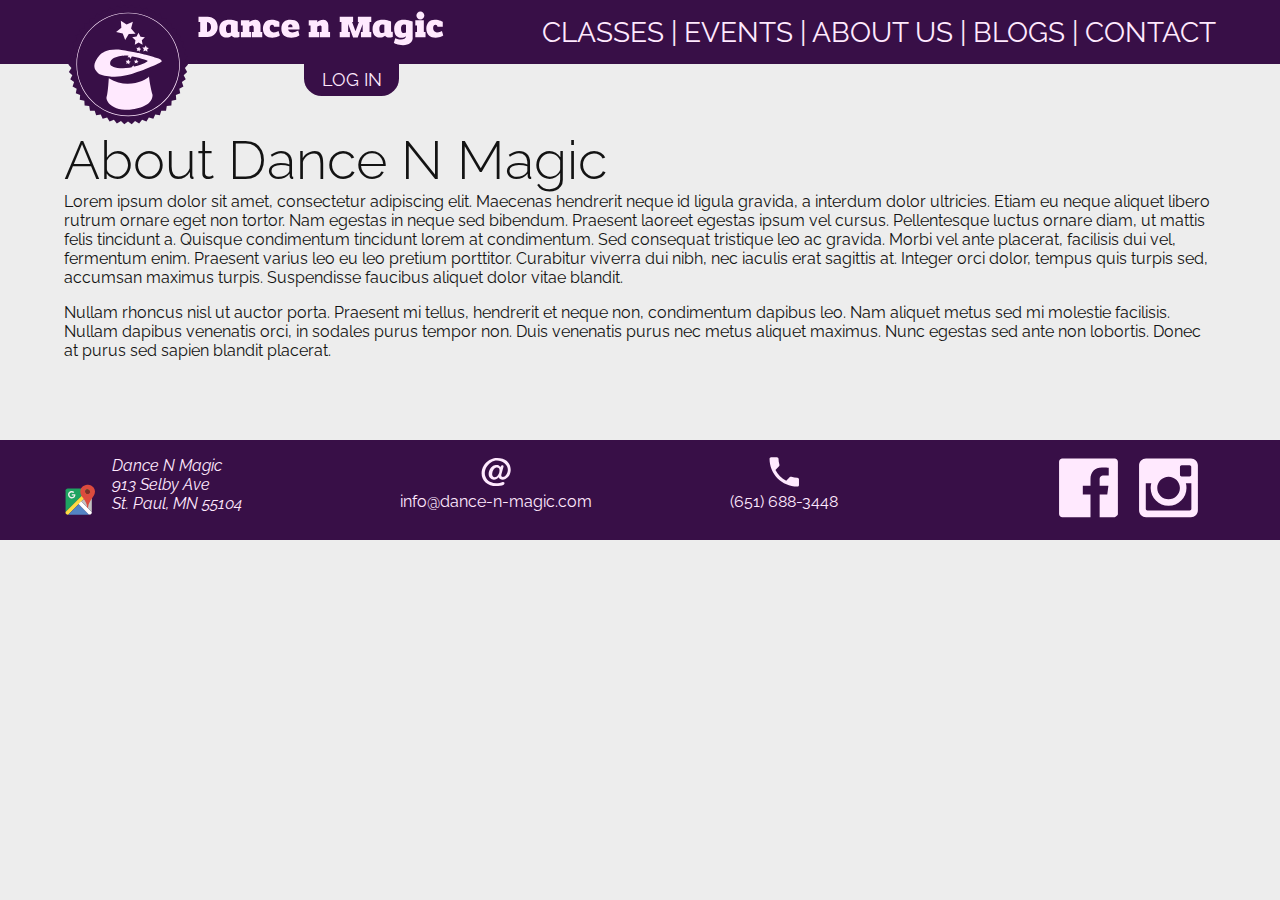
==== about-us.html @ f6e5ed7e "Improvements." ====
<!DOCTYPE html>
<html lang="en">
  <head>
    <meta charset="utf-8">
    <meta name="viewport" content="width=device-width,initial-scale=1.0">
    <title>Classes | Dance N Magic</title>
    <link href="http://fonts.googleapis.com/css?family=Raleway:400,300,700" rel="stylesheet">
    <link href="css/dance.css?updated=11.01.2015" rel="stylesheet">
    <link rel="canonical" href="localhost">
    <!-- Favicons
    link(rel="apple-touch-icon", sizes="57x57", href="/apple-touch-icon-57x57.png")
    link(rel="apple-touch-icon", sizes="60x60", href="/apple-touch-icon-60x60.png")
    link(rel="apple-touch-icon", sizes="72x72", href="/apple-touch-icon-72x72.png")
    link(rel="apple-touch-icon", sizes="76x76", href="/apple-touch-icon-76x76.png")
    link(rel="apple-touch-icon", sizes="114x114", href="/apple-touch-icon-114x114.png")
    link(rel="apple-touch-icon", sizes="120x120", href="/apple-touch-icon-120x120.png")
    link(rel="apple-touch-icon", sizes="144x144", href="/apple-touch-icon-144x144.png")
    link(rel="apple-touch-icon", sizes="152x152", href="/apple-touch-icon-152x152.png")
    link(rel="apple-touch-icon", sizes="180x180", href="/apple-touch-icon-180x180.png")
    link(rel="icon", type="image/png", href="/favicon-32x32.png", sizes="32x32")
    link(rel="icon", type="image/png", href="/android-chrome-192x192.png", sizes="192x192")
    link(rel="icon", type="image/png", href="/favicon-96x96.png", sizes="96x96")
    link(rel="icon", type="image/png", href="/favicon-16x16.png", sizes="16x16")
    link(rel="manifest", href="/manifest.json")
    link(rel="mask-icon", href="/safari-pinned-tab.svg", color="#5bbad5")
    meta(name="msapplication-TileColor", content="#da532c")
    meta(name="msapplication-TileImage", content="/mstile-144x144.png")
    meta(name="theme-color", content="#1d93e8")
    
    -->
    <!-- Twitter
    each val, index in {'card':'summary', 'creator':'@AhoyLemon', 'title':siteTitle, 'description':description, 'image':siteURL+'/img/twitter-card.png', 'url':siteURL}
      meta(name="twitter:" content="")
    -->
    <!-- Open Graph
    each val, index in {'title':siteTitle, 'type':'website', 'url':siteURL, 'image':siteURL+'/img/og-image.png', 'description':description, 'email':'lemon@hirelemon.com'}
      meta(property="og:" content="")
      
    -->
  </head>
  <body>
    <header><a href="/">
        <svg xmlns="http://www.w3.org/2000/svg" viewBox="0 0 100 100" class="hat">
          <g class="background">
            <circle cx="50" cy="50.4" r="41.9" class="bg"></circle>
          </g>
          <g class="foreground">
            <path d="M94.5 53.1l2.4-2.8-2.4-2.8 2-3.1-2.7-2.4 1.6-3.3-3-2.1 1.2-3.5-3.2-1.7.7-3.6-3.4-1.3.3-3.7-3.6-.8-.2-3.7-3.6-.4-.6-3.6h-3.7l-1.1-3.5-3.6.5L70 8.1l-3.5 1L64.6 6l-3.4 1.4-2.3-2.9-3.2 1.8-2.6-2.5L50.2 6l-2.9-2.2-2.6 2.5-3.2-1.8-2.3 2.9L35.8 6l-2 3-3.5-1-1.5 3.3-3.6-.5-1.2 3.6h-3.7l-.6 3.6-3.6.4-.2 3.6-3.6.9.3 3.7-3.4 1.3.7 3.6-3.2 1.7 1.2 3.5-3 2.1L6.5 42l-2.7 2.5 2 3.1-2.4 2.8 2.4 2.8-2 3.1 2.7 2.5L4.9 62l3 2.1-1.2 3.5 3.2 1.7-.7 3.6 3.4 1.3-.3 3.7 3.6.9.2 3.7 3.6.4.6 3.6H24l1.1 3.5 3.6-.5 1.5 3.3 3.5-1 1.9 3.1 3.4-1.4 2.3 2.9 3.2-1.8 2.6 2.5 2.9-2.2 2.9 2.2 2.6-2.5 3.2 1.8 2.3-2.9 3.4 1.4 1.9-3.1 3.5 1 1.5-3.3 3.6.5 1.1-3.5h3.7l.6-3.6 3.6-.4.2-3.7 3.6-.9-.3-3.7 3.4-1.3-.7-3.6 3.2-1.7-1.2-3.5 3-2.1-1.6-3.3 2.7-2.5-1.7-3.1zM50.1 90.8c-22.3 0-40.4-18.1-40.4-40.4C9.7 28 27.8 9.9 50.1 9.9c22.3 0 40.4 18.1 40.4 40.4.1 22.4-18 40.5-40.4 40.5z" class="fg"></path>
            <path d="M53.7 44.1l-1 .3-.5 1.6-1-1.3h-1.6l.9-1.2c-.8-.1-1.4-.2-1.9-.2 0 0-14.1.2-12.4 7.2.4 1 4.5 3.7 14.8 2.5.8-.2 1.6-.3 2.4-.6l-.5-.7h.9l.6-.7.2.9.4.1c3.3-.9 6.7-2.1 8.2-2.8 1.1-.7 2.6-1.2 1.9-1.9-1.4-.7-6.9-2.3-11.4-3.2zM51 49v1.4l-1.1-.9-1.4.4.5-1.3-.8-1.2 1.4.1.9-1.1.4 1.4 1.3.5-1.2.7zm6.5.7l-1.1-.6-1.2.5.3-1.2-.9-.9 1.3-.1.6-1.1.5 1.2 1.3.2-1 .8.2 1.2z" class="fg"></path>
            <path d="M50.1 10.4c-22 0-39.9 17.9-39.9 39.9s17.9 39.9 39.9 39.9S90 72.3 90 50.3 72.2 10.4 50.1 10.4zm14.5 26.7l1.7.4-1.3 1.1.2 1.8-1.5-.9-1.7.7.4-1.7-1.2-1.3 1.8-.1.9-1.5.7 1.5zm-6.4-11.5l1.6 3.1 3.4.4-2.4 2.4.6 3.4-3.1-1.6-3 1.6.5-3.4-2.5-2.4 3.4-.5 1.5-3zm-1.7 11.8l1.4.1.9-1.1.3 1.3 1.3.5-1.2.8-.1 1.4-1-.9-1.3.4.5-1.3-.8-1.2zM44.4 16.2l4.5 2.9 4.9-2.1-1.4 5.2 3.5 4.1-5.3.3-2.8 4.6-1.9-5-5.2-1.2 4.1-3.4-.4-5.4zm6.1 69.6c-15.9 0-17.5-8.6-17.3-9.7 1.1-2.2 1.8-15 1.8-15 14.1 9.2 29.7 1.4 31.4-1.3.2 2.8 1.4 9.6 2.8 14.5 0 9.3-14.5 11.3-18.7 11.5zm25.7-37.5s-6.8 4.1-21.7 9c-2.9.9-11.5 3.7-19.8 2.2-4.4-.7-7.4-.6-10.1-4.9-.7-1.4-2.6-4.7 3.2-11.5 2.3-1.8 5.8-5.3 17.2-4.1 7.5 1.2 14.6 2.7 14.6 2.7s5.2 1.1 8.6 2.2c3.4 1.2 9.2 2.2 8 4.4z" class="fg"></path>
          </g>
        </svg>
        <!--
        svg.hat(xmlns="http://www.w3.org/2000/svg" viewBox="0 0 100 100")
          path(d="M29.4 63.7s-1 17.8-2.5 20.9c-.3 1.5 1.9 13.5 24 13.5 5.9-.2 26.1-3.1 26-16C75 75.3 73.3 65.8 73 62c-2.4 3.7-24 14.5-43.6 1.7zM75.5 40c-4.8-1.5-12-3.1-12-3.1s-9.8-2-20.3-3.7c-15.7-1.8-20.6 3.1-23.8 5.7-8.1 9.5-5.3 14-4.4 15.9 3.9 5.9 8 5.8 14.1 6.8 11.5 2 23.4-1.9 27.5-3.2C77.3 51.7 86.7 46 86.7 46c1.7-3.1-6.4-4.5-11.2-6zm-6.9 7.3c-3.1 1.4-11.1 4.1-17 5.2-14.3 1.8-20-2-20.6-3.4C28.7 39.3 48.3 39 48.3 39c4.7.1 20.1 4 22.9 5.5 1 1.1-1 1.8-2.6 2.8zM61.7 14.4l2.1 4.3 4.8.6-3.4 3.4.9 4.7-4.3-2.2-4.2 2.3.8-4.7-3.5-3.3 4.7-.7M42.5 1.3l6.3 4.1 6.8-2.9-1.8 7.2 4.8 5.6-7.4.4-3.9 6.4-2.7-6.9-7.2-1.7 5.7-4.8M73 30.9l-1.9 1.6.3 2.5-2.1-1.3-2.3 1 .6-2.4-1.7-1.9 2.5-.2 1.3-2.1.9 2.3M59.4 30.8l1.8.2 1.2-1.5.5 1.8 1.7.7-1.6 1-.1 1.9-1.4-1.3-1.8.5.7-1.7")
          path(d="M50.3 37l2.1.7 1.8-1.4v2.3l1.9 1.3-2.1.7-.7 2.2-1.3-1.9-2.3.1 1.3-1.8M56.6 44.7l1.8-.1.9-1.6.7 1.6 1.7.4-1.3 1.1.2 1.8-1.5-.9-1.6.8.4-1.8M48.2 48.2l.7-1.8-1.1-1.6 1.9.1 1.2-1.6.5 1.9 1.9.6-1.6 1.1-.1 2-1.5-1.2M54.5 53l.5-1.2-.7-1.1 1.3.1.7-1.1.4 1.3 1.2.4-1.1.7v1.3l-1-.8")
        -->
        <svg xmlns="http://www.w3.org/2000/svg" viewBox="0 0 300 47.1" class="logotype">
          <path d="M7.6 28h2V16.4h-2v-6.2h10.7c7 0 11.8 5 11.8 11.9 0 7-4.8 11.9-11.8 11.9H7.6v-6zm10-11.6V28c2.1-.2 4.7-1.9 4.7-5.8s-2.4-5.6-4.7-5.8zM31.9 24.8c0-8.2 5.5-11 12.2-11 5.1 0 9.5 2.1 9.5 2.1v10.7c0 1.5 1 1.6 2 1.3v6s-1.5.8-4.3.8c-2.5 0-3.9-.9-4.7-2.2-1.8 1.5-4 2.2-6 2.2-4.5 0-8.7-2.9-8.7-9.9zm13.7-5.1s-1-.5-2.3-.5c-1.6 0-3.5 1-3.5 5 0 4.1 1.6 5.1 3.3 5.1.9 0 1.8-.3 2.5-.6v-9zM72.2 22.4c0-1.1-.7-1.8-1.7-1.8-1.3 0-2.7.9-3.3 1.3V28h2.1v6.2h-12V28h2.1v-7.5h-2.1v-6.2h10v2.3c1.5-1.3 3.8-2.8 7.2-2.8 4.2 0 5.8 3.8 5.8 6.7V28h2v6.2H70.2V28h2.1v-5.6zM93 13.8c5.9 0 9.4 2.5 9.4 2.5V22h-6.2s-.2-2.5-2.4-2.5c-1.8 0-2.7 1.6-2.7 4.3 0 3.1 2.2 4.8 4.4 4.8 3 0 5.9-1.7 5.9-1.7l1.6 5.3s-3.3 2.6-8.9 2.6c-6.4 0-11-3.7-11-10.5.1-6.6 4.1-10.5 9.9-10.5zM124.5 26.5l1.4 5.4s-3.1 2.9-9.5 2.9c-6.7 0-11.7-3-11.7-10.5 0-7.7 5-10.5 10.5-10.5 8.1 0 10.8 4 10.8 9.6 0 .6 0 1.1-.1 1.7h-13.2c.5 2.7 2.6 3.5 5.1 3.5 3.5-.1 6.7-2.1 6.7-2.1zm-6.7-3.9c0-2.6-1-3.5-2.5-3.5s-2.5.8-2.7 3.5h5.2zM151.9 22.4c0-1.1-.7-1.8-1.8-1.8-1.3 0-2.7.9-3.3 1.3V28h2.1v6.2h-12.1V28h2.1v-7.5h-2.1v-6.2h10v2.3c1.5-1.3 3.8-2.8 7.2-2.8 4.2 0 5.8 3.8 5.8 6.7V28h2v6.2h-12.1V28h2.1v-5.6zM173.1 10.3h15.7v6.2h-1.2l4 10.8 4-10.8h-1.2v-6.2h15.7v6.2h-2V28h2v6.2H198V28h2v-9.1l-5.8 15.7h-5.4L183 18.8V28h2v6.2h-11.9V28h2V16.4h-2v-6.1zM211.6 24.8c0-8.2 5.5-11 12.2-11 5.1 0 9.5 2.1 9.5 2.1v10.7c0 1.5 1 1.6 2 1.3v6s-1.5.8-4.3.8c-2.5 0-3.9-.9-4.7-2.2-1.8 1.5-4 2.2-6 2.2-4.5 0-8.7-2.9-8.7-9.9zm13.8-5.1s-1-.5-2.3-.5c-1.6 0-3.5 1-3.5 5 0 4.1 1.6 5.1 3.3 5.1.9 0 1.8-.3 2.5-.6v-9zM258.7 35c0 5.3-4.1 8.6-11.4 8.6-6.3 0-10.8-2.5-10.8-2.5l1.7-5.6c5 2.4 12.5 2 12.5-2.1V33c-1.5 1.2-3.4 1.8-5.3 1.8-5.1 0-8.5-3.1-8.5-10.6 0-7.6 5.4-10.4 10.9-10.4s10.8 2.1 10.8 2.1V35zm-7.9-15.3s-1.1-.5-2.5-.5c-1.6 0-3.3 1-3.3 5 0 6.4 4.1 5.3 5.8 4.5v-9zM261.7 28h2v-7.5h-2v-6.2h10V28h2v6.2h-12V28zm5.9-24c2.6 0 4.7 2.1 4.7 4.7s-2.1 4.7-4.7 4.7c-2.5 0-4.6-2-4.6-4.7.1-2.6 2.1-4.7 4.6-4.7zM284.5 13.8c5.9 0 9.4 2.5 9.4 2.5V22h-6.2s-.2-2.5-2.4-2.5c-1.8 0-2.7 1.6-2.7 4.3 0 3.1 2.2 4.8 4.4 4.8 3 0 5.9-1.7 5.9-1.7l1.6 5.3s-3.3 2.6-8.9 2.6c-6.4 0-11-3.7-11-10.5.1-6.6 4-10.5 9.9-10.5z"></path>
        </svg></a>
      <div class="inner">
        <nav><a href="/classes.html">classes</a> | <a href="/events.html">events</a> | <a href="/about-us.html">about us</a> | <a href="blogs.html">blogs</a> | <a href="contact.html">contact</a></nav>
      </div><a class="log-in">LOG IN</a>
    </header>
    <main class="classes">
      <h1>About Dance N Magic</h1>
      <p>Lorem ipsum dolor sit amet, consectetur adipiscing elit. Maecenas hendrerit neque id ligula gravida, a interdum dolor ultricies. Etiam eu neque aliquet libero rutrum ornare eget non tortor. Nam egestas in neque sed bibendum. Praesent laoreet egestas ipsum vel cursus. Pellentesque luctus ornare diam, ut mattis felis tincidunt a. Quisque condimentum tincidunt lorem at condimentum. Sed consequat tristique leo ac gravida. Morbi vel ante placerat, facilisis dui vel, fermentum enim. Praesent varius leo eu leo pretium porttitor. Curabitur viverra dui nibh, nec iaculis erat sagittis at. Integer orci dolor, tempus quis turpis sed, accumsan maximus turpis. Suspendisse faucibus aliquet dolor vitae blandit.</p>
      <p>Nullam rhoncus nisl ut auctor porta. Praesent mi tellus, hendrerit et neque non, condimentum dapibus leo. Nam aliquet metus sed mi molestie facilisis. Nullam dapibus venenatis orci, in sodales purus tempor non. Duis venenatis purus nec metus aliquet maximus. Nunc egestas sed ante non lobortis. Donec at purus sed sapien blandit placerat. </p>
    </main>
    <footer>
      <div class="inner">
        <section><a href="https://www.google.com/maps/place/Dance-N-Magic/@44.9467784,-93.1409836,17z" class="address"><img src="/svg/gmap.svg" class="logo">
            <address><span>Dance N Magic</span><span>913 Selby Ave</span><span>St. Paul, MN 55104</span></address></a></section>
        <section class="contact email"><a href="mailto:info@dance-n-magic.com" class="email">
            <svg xmlns="http://www.w3.org/2000/svg" viewBox="0 0 100 100">
              <path d="M53.5 5.97c-8.5 0-16.5 2-24 6.5s-13.5 10.5-18 18S5 45.97 5 53.97c0 11.5 4 21 12.5 28.5s19.5 11.5 33 11.5c9 0 17-1.5 23.5-4.5 2-1 3-3 2.5-5.5-1-2-3-3-5.5-2.5-6 2.5-13 4-20.5 4-6 0-11.5-1.5-17-4s-10-6.5-13.5-11.5-5-10.5-5-16.5c0-6.5 1.5-12.5 5-18.5s8-11 14-15 12.5-6 19-6c9 0 16.5 3 23.5 8.5 7 6 10.5 12.5 10.5 20 0 6-1.5 11.5-5 16s-7 7-10.5 7c-3 0-5-1.5-5-4.5 0-1 0-2.5.5-4l6.5-23.5c.5-2.5-1-4.5-3.5-4.5s-5 2-6 4.5l-.5 1.5c-1-2.5-2.5-4.5-4.5-5.5-1.5-1-4-1.5-6.5-1.5-4.5 0-9 1-12.5 3.5s-7.5 6.5-9.5 10.5c-2.5 5.5-3.5 9-3.5 15 0 4.5 1.5 9 5 12 3 3.5 7 5 11.5 5 6 0 11-2.5 15-7.5.5 2 2 4 4.5 5.5 2 1.5 5 2 8 2 2.5 0 5.5-.5 8.5-2s5.5-3.5 8-6 4.5-5.5 6-9.5 2.5-8 2.5-12.5c0-12-4-21-12-28.5-7.5-6-17.5-9.5-30.5-9.5zm-.5 30c2.5 0 4.5 1 6 2.5s2 4 2 7.5c0 4.5-1.5 9-4.5 13.5s-6.5 7-10.5 7c-2.5 0-4.5-1-6-3s-2-4.5-2-7.5c0-5 1.5-9.5 4.5-14 3.5-4 7-6 10.5-6z"></path>
            </svg><span>info@dance-n-magic.com</span></a></section>
        <section class="contact phone"><a href="tel:651-688-3448" class="phone">
            <svg xmlns="http://www.w3.org/2000/svg" viewBox="0 0 100 100">
              <path d="M91.7 67.6c-6.4 0-12.5-1-18.3-2.9-1.8-.5-3.8-.1-5.2 1.2L57 77.2C42.5 69.8 30.7 58 23.3 43.5l11.2-11.3c1.4-1.3 1.8-3.3 1.3-5.1-1.9-5.7-2.9-11.9-2.9-18.2 0-2.8-2.3-5.1-5.1-5.1H9.9c-2.8-.1-5.1 2.2-5.1 5 0 48 38.9 86.9 86.9 86.9 2.8 0 5.1-2.3 5.1-5.1V72.8c.1-2.9-2.3-5.2-5.1-5.2z"></path>
            </svg><span>(651) 688-3448</span></a></section>
        <section class="social"><a href="https://www.facebook.com/pages/Dance-N-Magic/224263814671" class="facebook">
            <svg xmlns="http://www.w3.org/2000/svg" viewBox="0 0 100 100">
              <path d="M91.6 3.8H9.9c-2.8 0-5.1 2.3-5.1 5.1v81.7c0 2.8 2.3 5.1 5.1 5.1h44V60.2h-12V46.3h12V36.1c0-11.8 7.2-18.3 17.8-18.3 5.1 0 9.4.3 10.7.5v12.3h-7.3c-5.8 0-6.9 2.8-6.9 6.8v8.9h13.7l-1.8 13.9H68.2v35.5h23.4s5.1-2.2 5.1-5V8.9c0-2.8-2.3-5.1-5.1-5.1z" class="box"></path>
            </svg></a><a href="http://instagram.com/dancenmagic/" class="instagram">
            <svg xmlns="http://www.w3.org/2000/svg" viewBox="0 0 100 100">
              <path d="M85.9 3.8H15.7c-6 0-10.9 4.9-10.9 10.9v70.2c0 6 4.9 10.9 10.9 10.9h70.1c6 0 10.9-4.9 10.9-10.9V14.7c.1-6-4.8-10.9-10.8-10.9zM68.7 16.9c0-1.4 1.2-2.6 2.6-2.6h12.4c1.4 0 2.6 1.1 2.6 2.6v12.4c0 1.4-1.2 2.6-2.6 2.6H71.3c-1.4 0-2.6-1.1-2.6-2.6V16.9zM50.9 32.3c9.8 0 17.7 7.9 17.7 17.7 0 9.7-7.9 17.7-17.7 17.7-9.8 0-17.7-7.9-17.7-17.7 0-9.8 7.9-17.7 17.7-17.7zm35.6 50.2c0 1.4-1.2 2.6-2.6 2.6h-66c-1.4 0-2.6-1.1-2.6-2.6v-40h8.6c-.6 2.4-1 4.8-1 7.4 0 15.4 12.6 27.9 28 27.9s28-12.5 28-27.9c0-2.6-.3-5-1-7.4h8.6v40z" class="camera"></path>
            </svg></a></section>
      </div>
    </footer>
    <script src="https://code.jquery.com/jquery-2.1.3.min.js" type="text/javascript"></script>
    <script src="js/min/dance.min.js?updated=11.01.2015" type="text/javascript"></script>
  </body>
</html>
---- css/dance.css ----
.class-finder:after {
  content: "";
  display: table;
  clear: both;
}

.class-finder, .featured-class, .class, .event {
  border: 1px solid #393939;
}

* {
  box-sizing: border-box;
}

a,
abbr,
acronym,
address,
applet,
article,
aside,
audio,
b,
big,
blockquote,
body,
canvas,
caption,
center,
cite,
code,
dd,
del,
details,
dfn,
dialog,
div,
dl,
dt,
em,
embed,
fieldset,
figcaption,
figure,
font,
footer,
form,
h1,
h2,
h3,
h4,
h5,
h6,
header,
hgroup,
hr,
html,
i,
iframe,
img,
ins,
kbd,
label,
legend,
li,
main,
mark,
menu,
meter,
nav,
object,
ol,
output,
p,
pre,
progress,
q,
rp,
rt,
ruby,
s,
samp,
section,
small,
span,
strike,
strong,
sub,
summary,
sup,
table,
tbody,
td,
tfoot,
th,
thead,
time,
tr,
tt,
u,
ul,
var,
video,
xmp {
  border: 0;
  margin: 0;
  padding: 0;
  font-size: 100%;
}

html,
body {
  height: 100%;
}

article,
aside,
details,
figcaption,
figure,
footer,
header,
hgroup,
main,
menu,
nav,
section {
  display: block;
}

b,
strong {
  font-weight: bold;
}

img {
  color: transparent;
  font-size: 0;
  vertical-align: middle;
  -ms-interpolation-mode: bicubic;
}

ul,
ol {
  list-style: none;
}

li {
  display: list-item;
}

table {
  border-collapse: collapse;
  border-spacing: 0;
}

th,
td,
caption {
  font-weight: normal;
  vertical-align: top;
  text-align: left;
}

q {
  quotes: none;
}

q:before,
q:after {
  content: "";
  content: none;
}

sub,
sup,
small {
  font-size: 75%;
}

sub,
sup {
  line-height: 0;
  position: relative;
  vertical-align: baseline;
}

sub {
  bottom: -0.25em;
}

sup {
  top: -0.5em;
}

svg {
  overflow: hidden;
}

body {
  font-family: "Raleway", sans-serif;
  font-size: 16px;
  background-color: #ededed;
  color: #131313;
}

h1, h2, h3 {
  font-weight: 300;
}

h1 {
  font-size: 3.4rem;
}

h2 {
  font-size: 2.5rem;
}

h3 {
  font-size: 1.9rem;
}

p {
  padding-bottom: 1em;
}

.button-holder {
  text-align: center;
}

button, .button {
  display: inline-block;
  background-color: #084932;
  color: #dfdfdf;
  font-size: 1.5em;
  padding: 0.25em 1em;
  cursor: pointer;
  text-decoration: none;
}

button:hover, .button:hover {
  background-color: #0d7751;
  box-shadow: 0.1em 0.1em 0.1em black;
}

button:active, .button:active {
  background-color: #063927;
  box-shadow: inset 0.2em 0.2em 0.1em black;
}

a {
  color: #084932;
}

main {
  padding: 4rem;
}

header {
  background: #380f47;
  color: #ffe9fe;
  padding: 1em 4rem;
  position: relative;
  height: 4rem;
}

header .hat {
  height: 8rem;
  width: 8rem;
  position: absolute;
  left: 4rem;
  bottom: -1rem;
  top: 0;
}

header .hat .bg {
  fill: #ffe9fe;
}

header .hat .fg {
  fill: #380f47;
}

header .logotype {
  position: absolute;
  width: 20vw;
  left: 12rem;
  top: 0.5rem;
}

header .logotype * {
  fill: #ffe9fe;
}

header .title {
  font-size: 2.5em;
}

header nav {
  text-align: right;
  text-transform: uppercase;
  font-size: 1.75em;
}

header nav a {
  color: #ffe9fe;
  text-decoration: none;
}

header nav a:hover {
  font-weight: 700;
}

header a.log-in {
  position: absolute;
  top: 4rem;
  left: 19rem;
  display: block;
  background-color: #380f47;
  color: #ffe9fe;
  padding: 0.3em 1em;
  border-bottom-left-radius: 1em;
  border-bottom-right-radius: 1em;
  font-size: 1.1em;
  cursor: pointer;
}

header a.log-in:hover {
  background-color: #591871;
  /*box-shadow: inset -0.2em -0.2em 0.2em $header-bg;*/
}

header a.log-in:active {
  backround-color: black;
  box-shadow: inset 0.2em 0.2em 0.2em black;
}

footer {
  background-color: #380f47;
  color: #ffe9fe;
  padding: 1em 4rem;
}

footer a {
  color: #ffe9fe;
  text-decoration: none;
  cursor: pointer;
}

footer a svg * {
  fill: currentColor;
}

footer a:hover {
  color: #0FA678;
}

footer a:hover span {
  text-decoration: underline;
}

footer .inner {
  display: -webkit-box;
  display: -webkit-flex;
  display: -moz-flex;
  display: -ms-flexbox;
  display: flex;
  flex-direction: row;
  -webkit-flex-wrap: wrap;
  -moz-flex-wrap: wrap;
  flex-wrap: wrap;
  -webkit-box-align: strech;
  -ms-flex-align: strech;
  align-items: strech;
}

footer .inner section {
  flex-basis: 25%;
  flex-grow: 1;
  flex-shrink: 1;
  align-self: auto;
}

footer .address {
  position: relative;
}

footer .address span {
  display: block;
}

footer .address img.logo {
  width: 2rem;
  width: 2rem;
  position: absolute;
  top: 1.75rem;
}

footer .address address {
  margin-left: 3em;
}

footer .contact {
  text-align: center;
}

footer .contact svg {
  width: 2em;
  height: 2em;
}

footer .contact span {
  display: block;
}

footer .social {
  text-align: right;
}

footer .social a {
  width: 4em;
  height: 4em;
  display: inline-block;
  margin-right: 1em;
}

footer .social a:hover.facebook {
  color: #3b5998;
}

footer .social a:hover.instagram {
  color: #fb3958;
}

.class-finder {
  background: white;
  width: auto;
  margin-bottom: 2rem;
  max-width: 40rem;
  margin-left: auto;
  margin-right: auto;
}

.class-finder .cover {
  float: left;
}

.class-finder .criteria {
  float: left;
  padding: 0.5em;
}

.class-finder .criteria.age {
  width: 5rem;
}

.class-finder .criteria input, .class-finder .criteria select {
  display: block;
  width: 100%;
  font-size: 1.5em;
  font-family: "Raleway", sans-serif;
  padding: 0.25em;
}

.class-finder .criteria label {
  display: block;
}

.class-listing {
  display: -webkit-box;
  display: -webkit-flex;
  display: -moz-flex;
  display: -ms-flexbox;
  display: flex;
  flex-direction: row;
  -webkit-flex-wrap: wrap;
  -moz-flex-wrap: wrap;
  flex-wrap: wrap;
  -webkit-box-align: strech;
  -ms-flex-align: strech;
  align-items: strech;
  margin-left: -1em;
  margin-right: -1em;
}

.featured-class {
  flex-basis: 100%;
  flex-grow: 1;
  flex-shrink: 1;
  align-self: auto;
  margin-left: 1em;
  margin-right: 1em;
  margin-bottom: 2em;
  background-color: white;
  padding: 2em;
}

.featured-class h3 {
  padding-bottom: 0.5em;
}

.featured-class .cover {
  float: left;
  margin-right: 1rem;
}

.featured-class .button-holder {
  text-align: right;
}

.class {
  flex-basis: calc(320px);
  flex-grow: 1;
  flex-shrink: 1;
  align-self: auto;
  margin-left: 1em;
  margin-right: 1em;
  margin-bottom: 2em;
  background-color: white;
  padding: 1em;
  position: relative;
}

.class .img-cover {
  position: absolute;
  top: 0;
  right: 0;
  bottom: 0;
  left: 0;
  background-size: cover;
  background-repeat: no-repeat;
  opacity: 0.35;
}

.class .inner {
  position: relative;
  z-index: 3;
}

.class h3 {
  margin-bottom: 0.5em;
}

.class h3 a {
  text-decoration: none;
  display: block;
}

.class h3 a:hover {
  text-decoration: underline;
}

.class .audience {
  display: -webkit-box;
  display: -webkit-flex;
  display: -moz-flex;
  display: -ms-flexbox;
  display: flex;
  flex-direction: row;
  -webkit-flex-wrap: wrap;
  -moz-flex-wrap: wrap;
  flex-wrap: wrap;
  -webkit-box-align: strech;
  -ms-flex-align: strech;
  align-items: strech;
  margin-bottom: 0.5em;
}

.class .audience .days {
  flex-basis: 33.3333%;
  flex-grow: 1;
  flex-shrink: 1;
  align-self: auto;
}

.class .audience .days span {
  font-weight: 700;
}

.class .audience .age-range {
  flex-basis: 33.3333%;
  flex-grow: 1;
  flex-shrink: 1;
  align-self: auto;
}

.class .audience .age-range .age {
  font-weight: 700;
}

.class .cover {
  width: 100%;
  height: auto;
  margin-bottom: 0.5rem;
  position: absolute;
  top: 0;
  left: 0;
  opacity: 0.5;
}

.class .under-summary {
  display: -webkit-box;
  display: -webkit-flex;
  display: -moz-flex;
  display: -ms-flexbox;
  display: flex;
  flex-direction: row;
  -webkit-flex-wrap: wrap;
  -moz-flex-wrap: wrap;
  flex-wrap: wrap;
  -webkit-box-align: strech;
  -ms-flex-align: strech;
  align-items: strech;
  right: 1em;
  bottom: 1em;
  left: 1em;
}

.class .under-summary > * {
  flex-basis: 50%;
  flex-grow: 1;
  flex-shrink: 1;
  align-self: auto;
  margin-bottom: 0.5em;
}

.class .under-summary .tuition {
  max-width: 3em;
}

.class .under-summary .signup {
  text-align: right;
  padding-top: 0.5em;
}

.class .price {
  font-size: 1.5em;
  line-height: 200%;
}

.class.inactive {
  background-color: rgba(0, 0, 0, 0.2);
}

.class.active {
  background-color: rgba(255, 255, 0, 0.2);
}

.classpage .cover {
  float: right;
  margin-left: 1rem;
  margin-bottom: 1rem;
}

.classpage .audience {
  display: -webkit-box;
  display: -webkit-flex;
  display: -moz-flex;
  display: -ms-flexbox;
  display: flex;
  flex-direction: row;
  -webkit-flex-wrap: wrap;
  -moz-flex-wrap: wrap;
  flex-wrap: wrap;
  -webkit-box-align: strech;
  -ms-flex-align: strech;
  align-items: strech;
  margin-bottom: 1em;
}

.classpage .audience > * {
  flex-basis: 33.3333%;
  flex-grow: 1;
  flex-shrink: 1;
  align-self: auto;
}

.classpage .under-summary {
  display: -webkit-box;
  display: -webkit-flex;
  display: -moz-flex;
  display: -ms-flexbox;
  display: flex;
  flex-direction: row;
  -webkit-flex-wrap: wrap;
  -moz-flex-wrap: wrap;
  flex-wrap: wrap;
  -webkit-box-align: strech;
  -ms-flex-align: strech;
  align-items: strech;
  margin-bottom: 2em;
  clear: both;
}

.classpage .under-summary .duration {
  flex-basis: 25%;
  flex-grow: 1;
  flex-shrink: 1;
  align-self: auto;
  padding-top: 1em;
}

.classpage .under-summary .times {
  flex-basis: 25%;
  flex-grow: 1;
  flex-shrink: 1;
  align-self: auto;
  padding-top: 1em;
}

.classpage .under-summary .tuition {
  flex-basis: 3em;
  flex-grow: 1;
  flex-shrink: 1;
  align-self: auto;
}

.classpage .under-summary .price {
  font-size: 2em;
}

.classpage .under-summary .register-holder {
  text-align: right;
}

.classpage blockquote cite {
  display: block;
  text-align: right;
}

.classpage blockquote cite:before {
  content: '\2014';
}

main.events h1 {
  margin-bottom: 0.5em;
}

.event-listing {
  display: -webkit-box;
  display: -webkit-flex;
  display: -moz-flex;
  display: -ms-flexbox;
  display: flex;
  flex-direction: row;
  -webkit-flex-wrap: wrap;
  -moz-flex-wrap: wrap;
  flex-wrap: wrap;
  -webkit-box-align: strech;
  -ms-flex-align: strech;
  align-items: strech;
  margin-left: -1em;
  margin-right: -1em;
}

.event {
  flex-basis: calc(33.3333% - 2em);
  flex-grow: 1;
  flex-shrink: 1;
  align-self: auto;
  margin-left: 1em;
  margin-right: 1em;
  margin-bottom: 2em;
  background-color: white;
  padding: 1em;
  position: relative;
}

.event h3 {
  margin-bottom: 0.5em;
}

.event .cover {
  margin-bottom: 0.5rem;
}

.event time {
  display: block;
}

.event .cost {
  float: right;
  font-size: 2em;
}

.event .button {
  width: 100%;
  text-align: center;
  position: absolute;
  right: 0;
  bottom: 0;
  left: 0;
}

.special-event {
  flex-basis: calc(33.3333% - 2em);
  flex-grow: 1;
  flex-shrink: 1;
  align-self: auto;
  margin-left: 1em;
  margin-right: 1em;
  margin-bottom: 2em;
  background: #393939;
  position: relative;
}

.special-event .inner {
  padding: 1em;
  color: white;
  text-shadow: 1px 1px 0 black;
}

.special-event button, .special-event .button {
  position: absolute;
  right: 0;
  bottom: 0;
  left: 0;
}

main.home {
  padding: 4rem;
  background-image: url("https://unsplash.it/1600/800");
  background-size: cover;
  background-position: center;
  background-repeat: no-repeat;
  height: 80vh;
  color: #dfdfdf;
}

main.home .button {
  text-align: center;
}

main.home .button span {
  display: block;
}

main.home .button .first {
  font-size: 0.9em;
}

main.home .button .second {
  font-size: 1.2em;
}
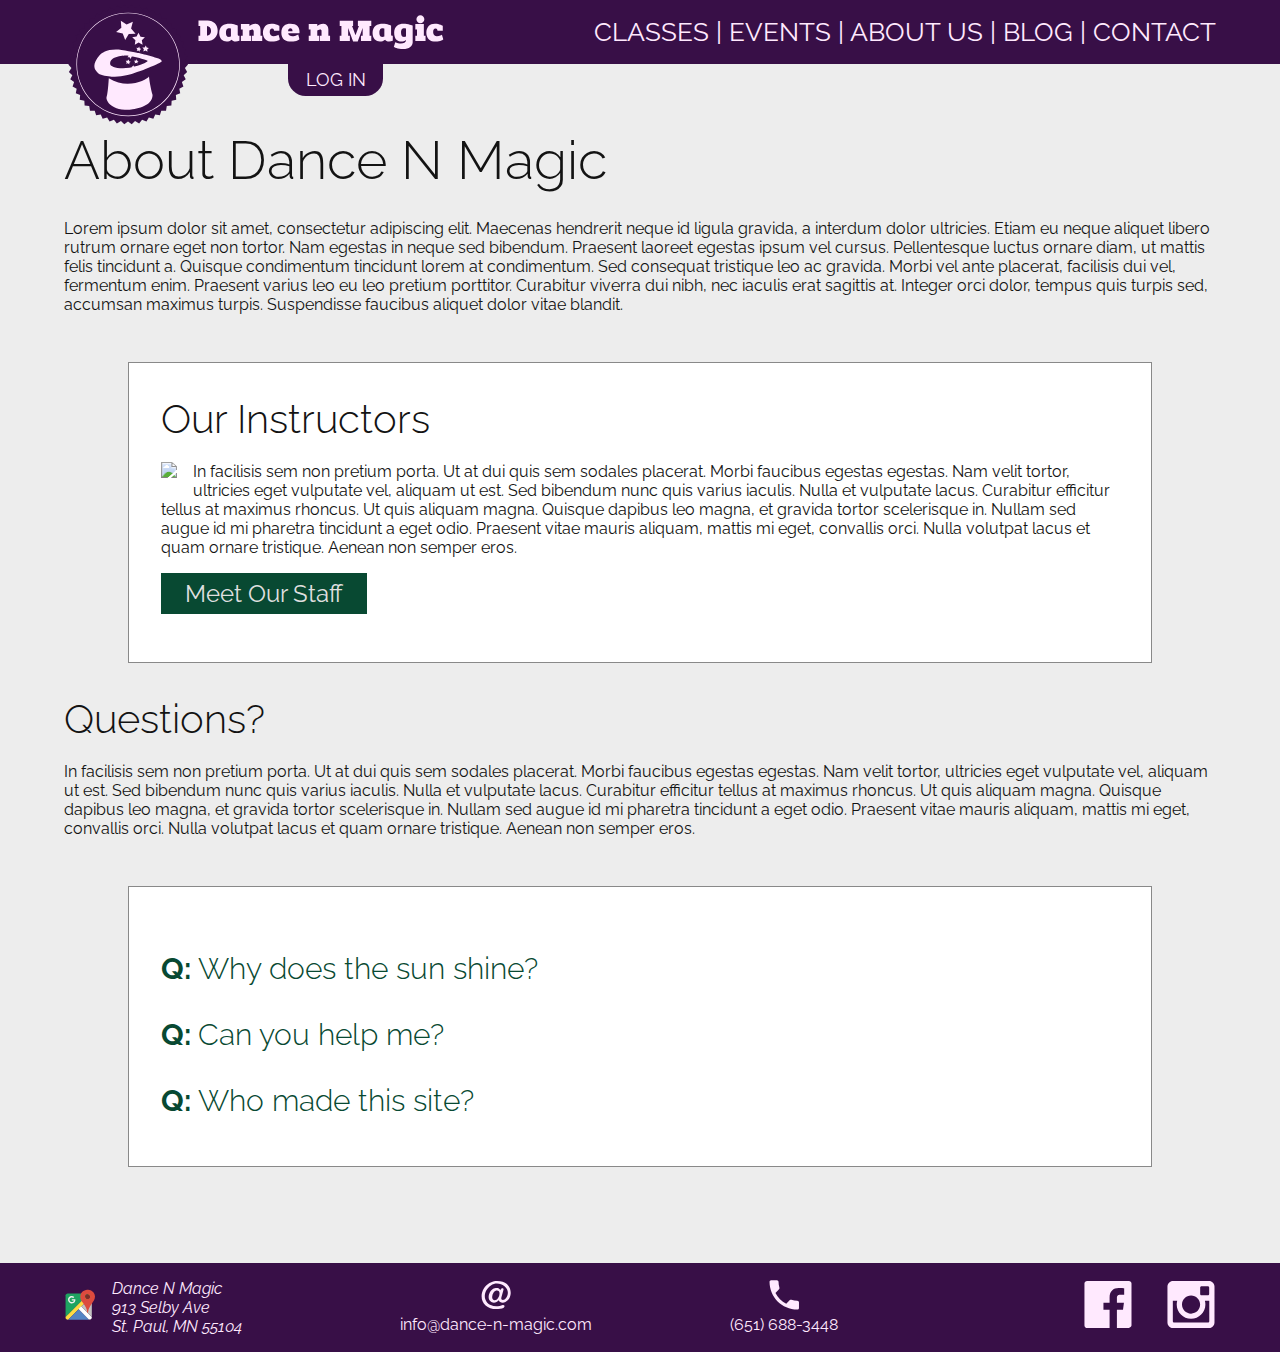
==== commit 0d917686: "Pre-Kirby Install. Lets go let's go let's go let's go" ====
--- a/about-us.html
+++ b/about-us.html
@@ -3,9 +3,9 @@
   <head>
     <meta charset="utf-8">
     <meta name="viewport" content="width=device-width,initial-scale=1.0">
-    <title>Classes | Dance N Magic</title>
+    <title>About Us | Dance N Magic</title>
     <link href="http://fonts.googleapis.com/css?family=Raleway:400,300,700" rel="stylesheet">
-    <link href="css/dance.css?updated=11.01.2015" rel="stylesheet">
+    <link href="css/dance.css?updated=11.10.2015" rel="stylesheet">
     <link rel="canonical" href="localhost">
     <!-- Favicons
     link(rel="apple-touch-icon", sizes="57x57", href="/apple-touch-icon-57x57.png")
@@ -39,7 +39,7 @@
     -->
   </head>
   <body>
-    <header><a href="/">
+    <header><a href="index.html" class="homelink">
         <svg xmlns="http://www.w3.org/2000/svg" viewBox="0 0 100 100" class="hat">
           <g class="background">
             <circle cx="50" cy="50.4" r="41.9" class="bg"></circle>
@@ -58,18 +58,40 @@
         <svg xmlns="http://www.w3.org/2000/svg" viewBox="0 0 300 47.1" class="logotype">
           <path d="M7.6 28h2V16.4h-2v-6.2h10.7c7 0 11.8 5 11.8 11.9 0 7-4.8 11.9-11.8 11.9H7.6v-6zm10-11.6V28c2.1-.2 4.7-1.9 4.7-5.8s-2.4-5.6-4.7-5.8zM31.9 24.8c0-8.2 5.5-11 12.2-11 5.1 0 9.5 2.1 9.5 2.1v10.7c0 1.5 1 1.6 2 1.3v6s-1.5.8-4.3.8c-2.5 0-3.9-.9-4.7-2.2-1.8 1.5-4 2.2-6 2.2-4.5 0-8.7-2.9-8.7-9.9zm13.7-5.1s-1-.5-2.3-.5c-1.6 0-3.5 1-3.5 5 0 4.1 1.6 5.1 3.3 5.1.9 0 1.8-.3 2.5-.6v-9zM72.2 22.4c0-1.1-.7-1.8-1.7-1.8-1.3 0-2.7.9-3.3 1.3V28h2.1v6.2h-12V28h2.1v-7.5h-2.1v-6.2h10v2.3c1.5-1.3 3.8-2.8 7.2-2.8 4.2 0 5.8 3.8 5.8 6.7V28h2v6.2H70.2V28h2.1v-5.6zM93 13.8c5.9 0 9.4 2.5 9.4 2.5V22h-6.2s-.2-2.5-2.4-2.5c-1.8 0-2.7 1.6-2.7 4.3 0 3.1 2.2 4.8 4.4 4.8 3 0 5.9-1.7 5.9-1.7l1.6 5.3s-3.3 2.6-8.9 2.6c-6.4 0-11-3.7-11-10.5.1-6.6 4.1-10.5 9.9-10.5zM124.5 26.5l1.4 5.4s-3.1 2.9-9.5 2.9c-6.7 0-11.7-3-11.7-10.5 0-7.7 5-10.5 10.5-10.5 8.1 0 10.8 4 10.8 9.6 0 .6 0 1.1-.1 1.7h-13.2c.5 2.7 2.6 3.5 5.1 3.5 3.5-.1 6.7-2.1 6.7-2.1zm-6.7-3.9c0-2.6-1-3.5-2.5-3.5s-2.5.8-2.7 3.5h5.2zM151.9 22.4c0-1.1-.7-1.8-1.8-1.8-1.3 0-2.7.9-3.3 1.3V28h2.1v6.2h-12.1V28h2.1v-7.5h-2.1v-6.2h10v2.3c1.5-1.3 3.8-2.8 7.2-2.8 4.2 0 5.8 3.8 5.8 6.7V28h2v6.2h-12.1V28h2.1v-5.6zM173.1 10.3h15.7v6.2h-1.2l4 10.8 4-10.8h-1.2v-6.2h15.7v6.2h-2V28h2v6.2H198V28h2v-9.1l-5.8 15.7h-5.4L183 18.8V28h2v6.2h-11.9V28h2V16.4h-2v-6.1zM211.6 24.8c0-8.2 5.5-11 12.2-11 5.1 0 9.5 2.1 9.5 2.1v10.7c0 1.5 1 1.6 2 1.3v6s-1.5.8-4.3.8c-2.5 0-3.9-.9-4.7-2.2-1.8 1.5-4 2.2-6 2.2-4.5 0-8.7-2.9-8.7-9.9zm13.8-5.1s-1-.5-2.3-.5c-1.6 0-3.5 1-3.5 5 0 4.1 1.6 5.1 3.3 5.1.9 0 1.8-.3 2.5-.6v-9zM258.7 35c0 5.3-4.1 8.6-11.4 8.6-6.3 0-10.8-2.5-10.8-2.5l1.7-5.6c5 2.4 12.5 2 12.5-2.1V33c-1.5 1.2-3.4 1.8-5.3 1.8-5.1 0-8.5-3.1-8.5-10.6 0-7.6 5.4-10.4 10.9-10.4s10.8 2.1 10.8 2.1V35zm-7.9-15.3s-1.1-.5-2.5-.5c-1.6 0-3.3 1-3.3 5 0 6.4 4.1 5.3 5.8 4.5v-9zM261.7 28h2v-7.5h-2v-6.2h10V28h2v6.2h-12V28zm5.9-24c2.6 0 4.7 2.1 4.7 4.7s-2.1 4.7-4.7 4.7c-2.5 0-4.6-2-4.6-4.7.1-2.6 2.1-4.7 4.6-4.7zM284.5 13.8c5.9 0 9.4 2.5 9.4 2.5V22h-6.2s-.2-2.5-2.4-2.5c-1.8 0-2.7 1.6-2.7 4.3 0 3.1 2.2 4.8 4.4 4.8 3 0 5.9-1.7 5.9-1.7l1.6 5.3s-3.3 2.6-8.9 2.6c-6.4 0-11-3.7-11-10.5.1-6.6 4-10.5 9.9-10.5z"></path>
         </svg></a>
-      <div class="inner">
-        <nav><a href="/classes.html">classes</a> | <a href="/events.html">events</a> | <a href="/about-us.html">about us</a> | <a href="blogs.html">blogs</a> | <a href="contact.html">contact</a></nav>
-      </div><a class="log-in">LOG IN</a>
+      <div class="inner desktop-only">
+        <nav><a href="classes.html">classes</a> | <a href="events.html">events</a> | <a href="about-us.html">about us</a> | <a href="blogs.html">blog</a> | <a href="contact.html">contact</a></nav>
+      </div><a href="https://app.jackrabbitclass.com/portal/ppLogin.asp?id=505314" class="log-in desktop-only">LOG IN</a><a id="FlapjaxLink" class="flapjax mobile-only">
+        <svg xmlns="http://www.w3.org/2000/svg" viewBox="0 0 100 100">
+          <path id="FlapjaxBox" d="M91.9 8.2v83.6H8.3V8.2h83.6m5-5H3.3v93.6h93.6V3.2z" class="box"></path>
+          <path id="FlapjaxOpen" d="M20.7 74.5h58.9v5H20.7zM20.7 47.4h58.9v5H20.7zM20.7 20.5h58.9v5H20.7z" class="open"></path>
+          <path id="FlapjaxClose" d="M79.5 23.5l-2.9-3L50.1 47 23.6 20.5l-2.9 3 26.4 26.4-26.4 26.5 2.9 3 26.5-26.5 26.5 26.5 2.9-3-26.4-26.5z" class="close"></path>
+        </svg></a>
+      <nav class="sidebar mobile-only"><a href="classes.html">classes</a><a href="events.html">events</a><a href="about-us.html">about us</a><a href="blogs.html">blog</a><a href="contact.html">contact</a><a href="https://app.jackrabbitclass.com/portal/ppLogin.asp?id=505314">log in</a></nav>
     </header>
-    <main class="classes">
+    <main class="about-us">
       <h1>About Dance N Magic</h1>
       <p>Lorem ipsum dolor sit amet, consectetur adipiscing elit. Maecenas hendrerit neque id ligula gravida, a interdum dolor ultricies. Etiam eu neque aliquet libero rutrum ornare eget non tortor. Nam egestas in neque sed bibendum. Praesent laoreet egestas ipsum vel cursus. Pellentesque luctus ornare diam, ut mattis felis tincidunt a. Quisque condimentum tincidunt lorem at condimentum. Sed consequat tristique leo ac gravida. Morbi vel ante placerat, facilisis dui vel, fermentum enim. Praesent varius leo eu leo pretium porttitor. Curabitur viverra dui nibh, nec iaculis erat sagittis at. Integer orci dolor, tempus quis turpis sed, accumsan maximus turpis. Suspendisse faucibus aliquet dolor vitae blandit.</p>
-      <p>Nullam rhoncus nisl ut auctor porta. Praesent mi tellus, hendrerit et neque non, condimentum dapibus leo. Nam aliquet metus sed mi molestie facilisis. Nullam dapibus venenatis orci, in sodales purus tempor non. Duis venenatis purus nec metus aliquet maximus. Nunc egestas sed ante non lobortis. Donec at purus sed sapien blandit placerat. </p>
+      <section class="instructors">
+        <h2>Our Instructors</h2><img src="https://unsplash.it/400/200/?random" class="cover">
+        <p>In facilisis sem non pretium porta. Ut at dui quis sem sodales placerat. Morbi faucibus egestas egestas. Nam velit tortor, ultricies eget vulputate vel, aliquam ut est. Sed bibendum nunc quis varius iaculis. Nulla et vulputate lacus. Curabitur efficitur tellus at maximus rhoncus. Ut quis aliquam magna. Quisque dapibus leo magna, et gravida tortor scelerisque in. Nullam sed augue id mi pharetra tincidunt a eget odio. Praesent vitae mauris aliquam, mattis mi eget, convallis orci. Nulla volutpat lacus et quam ornare tristique. Aenean non semper eros.</p>
+        <p><a href="staff.html" class="button">Meet Our Staff</a></p>
+      </section>
+      <section class="faq">
+        <h2>Questions?</h2>
+        <p>In facilisis sem non pretium porta. Ut at dui quis sem sodales placerat. Morbi faucibus egestas egestas. Nam velit tortor, ultricies eget vulputate vel, aliquam ut est. Sed bibendum nunc quis varius iaculis. Nulla et vulputate lacus. Curabitur efficitur tellus at maximus rhoncus. Ut quis aliquam magna. Quisque dapibus leo magna, et gravida tortor scelerisque in. Nullam sed augue id mi pharetra tincidunt a eget odio. Praesent vitae mauris aliquam, mattis mi eget, convallis orci. Nulla volutpat lacus et quam ornare tristique. Aenean non semper eros.</p>
+        <dl class="faq">
+          <dt class="question">Why does the sun shine?</dt>
+          <dd class="answer">In facilisis sem non pretium porta. Ut at dui quis sem sodales placerat. Morbi faucibus egestas egestas. Nam velit tortor, ultricies eget vulputate vel, aliquam ut est. Sed bibendum nunc quis varius iaculis. Nulla et vulputate lacus. Curabitur efficitur tellus at maximus rhoncus. Ut quis aliquam magna. Quisque dapibus leo magna, et gravida tortor scelerisque in. Nullam sed augue id mi pharetra tincidunt a eget odio. Praesent vitae mauris aliquam, mattis mi eget, convallis orci. Nulla volutpat lacus et quam ornare tristique. Aenean non semper eros.</dd>
+          <dt class="question">Can you help me?</dt>
+          <dd class="answer">Lorem ipsum dolor sit amet, consectetur adipiscing elit. Nullam finibus, nunc a dapibus elementum, orci felis blandit nunc, ac gravida enim erat at lectus. Aliquam suscipit, purus vel molestie tempus, nulla sapien varius nibh, eget placerat enim dui vel diam. Aenean tempus ipsum nisl, ut feugiat urna dapibus sed. Nulla elementum, magna non blandit bibendum, arcu nunc vulputate mauris, at ultricies turpis quam sit amet dolor. Duis odio leo, lobortis eget dignissim eget, mattis nec enim. Maecenas volutpat vestibulum nunc eget volutpat. Morbi suscipit elementum mattis. Aliquam scelerisque condimentum purus tincidunt porttitor.</dd>
+          <dt class="question">Who made this site?</dt>
+          <dd class="answer">In facilisis sem non pretium porta. Ut at dui quis sem sodales placerat. Morbi faucibus egestas egestas. Nam velit tortor, ultricies eget vulputate vel, aliquam ut est. Sed bibendum nunc quis varius iaculis. Nulla et vulputate lacus. Curabitur efficitur tellus at maximus rhoncus. Ut quis aliquam magna. Quisque dapibus leo magna, et gravida tortor scelerisque in. Nullam sed augue id mi pharetra tincidunt a eget odio. Praesent vitae mauris aliquam, mattis mi eget, convallis orci. Nulla volutpat lacus et quam ornare tristique. Aenean non semper eros.</dd>
+        </dl>
+      </section>
     </main>
     <footer>
       <div class="inner">
-        <section><a href="https://www.google.com/maps/place/Dance-N-Magic/@44.9467784,-93.1409836,17z" class="address"><img src="/svg/gmap.svg" class="logo">
+        <section><a href="https://www.google.com/maps/place/Dance-N-Magic/@44.9467784,-93.1409836,17z" class="address"><img src="svg/gmap.svg" class="logo">
             <address><span>Dance N Magic</span><span>913 Selby Ave</span><span>St. Paul, MN 55104</span></address></a></section>
         <section class="contact email"><a href="mailto:info@dance-n-magic.com" class="email">
             <svg xmlns="http://www.w3.org/2000/svg" viewBox="0 0 100 100">
@@ -89,6 +111,6 @@
       </div>
     </footer>
     <script src="https://code.jquery.com/jquery-2.1.3.min.js" type="text/javascript"></script>
-    <script src="js/min/dance.min.js?updated=11.01.2015" type="text/javascript"></script>
+    <script src="js/min/dance.min.js?updated=11.10.2015" type="text/javascript"></script>
   </body>
 </html>--- a/css/dance.css
+++ b/css/dance.css
@@ -1,844 +1,457 @@
-.class-finder:after {
-  content: "";
-  display: table;
-  clear: both;
-}
-
-.class-finder, .featured-class, .class, .event {
-  border: 1px solid #393939;
-}
-
-* {
-  box-sizing: border-box;
-}
-
-a,
-abbr,
-acronym,
-address,
-applet,
-article,
-aside,
-audio,
-b,
-big,
-blockquote,
-body,
-canvas,
-caption,
-center,
-cite,
-code,
-dd,
-del,
-details,
-dfn,
-dialog,
-div,
-dl,
-dt,
-em,
-embed,
-fieldset,
-figcaption,
-figure,
-font,
-footer,
-form,
-h1,
-h2,
-h3,
-h4,
-h5,
-h6,
-header,
-hgroup,
-hr,
-html,
-i,
-iframe,
-img,
-ins,
-kbd,
-label,
-legend,
-li,
-main,
-mark,
-menu,
-meter,
-nav,
-object,
-ol,
-output,
-p,
-pre,
-progress,
-q,
-rp,
-rt,
-ruby,
-s,
-samp,
-section,
-small,
-span,
-strike,
-strong,
-sub,
-summary,
-sup,
-table,
-tbody,
-td,
-tfoot,
-th,
-thead,
-time,
-tr,
-tt,
-u,
-ul,
-var,
-video,
-xmp {
-  border: 0;
-  margin: 0;
-  padding: 0;
-  font-size: 100%;
-}
-
-html,
-body {
-  height: 100%;
-}
-
-article,
-aside,
-details,
-figcaption,
-figure,
-footer,
-header,
-hgroup,
-main,
-menu,
-nav,
-section {
-  display: block;
-}
-
-b,
-strong {
-  font-weight: bold;
-}
-
-img {
-  color: transparent;
-  font-size: 0;
-  vertical-align: middle;
-  -ms-interpolation-mode: bicubic;
-}
-
-ul,
-ol {
-  list-style: none;
-}
-
-li {
-  display: list-item;
-}
-
-table {
-  border-collapse: collapse;
-  border-spacing: 0;
-}
-
-th,
-td,
-caption {
-  font-weight: normal;
-  vertical-align: top;
-  text-align: left;
-}
-
-q {
-  quotes: none;
-}
-
-q:before,
-q:after {
-  content: "";
-  content: none;
-}
-
-sub,
-sup,
-small {
-  font-size: 75%;
-}
-
-sub,
-sup {
-  line-height: 0;
-  position: relative;
-  vertical-align: baseline;
-}
-
-sub {
-  bottom: -0.25em;
-}
-
-sup {
-  top: -0.5em;
-}
-
-svg {
-  overflow: hidden;
-}
-
-body {
-  font-family: "Raleway", sans-serif;
-  font-size: 16px;
-  background-color: #ededed;
-  color: #131313;
-}
-
-h1, h2, h3 {
-  font-weight: 300;
-}
-
-h1 {
-  font-size: 3.4rem;
-}
-
-h2 {
-  font-size: 2.5rem;
-}
-
-h3 {
-  font-size: 1.9rem;
-}
-
-p {
-  padding-bottom: 1em;
-}
-
-.button-holder {
-  text-align: center;
-}
-
-button, .button {
-  display: inline-block;
-  background-color: #084932;
-  color: #dfdfdf;
-  font-size: 1.5em;
-  padding: 0.25em 1em;
-  cursor: pointer;
-  text-decoration: none;
-}
-
-button:hover, .button:hover {
-  background-color: #0d7751;
-  box-shadow: 0.1em 0.1em 0.1em black;
-}
-
-button:active, .button:active {
-  background-color: #063927;
-  box-shadow: inset 0.2em 0.2em 0.1em black;
-}
-
-a {
-  color: #084932;
-}
-
-main {
-  padding: 4rem;
-}
-
-header {
-  background: #380f47;
-  color: #ffe9fe;
-  padding: 1em 4rem;
-  position: relative;
-  height: 4rem;
-}
-
-header .hat {
-  height: 8rem;
-  width: 8rem;
-  position: absolute;
-  left: 4rem;
-  bottom: -1rem;
-  top: 0;
-}
-
-header .hat .bg {
-  fill: #ffe9fe;
-}
-
-header .hat .fg {
-  fill: #380f47;
-}
-
-header .logotype {
-  position: absolute;
-  width: 20vw;
-  left: 12rem;
-  top: 0.5rem;
-}
-
-header .logotype * {
-  fill: #ffe9fe;
-}
-
-header .title {
-  font-size: 2.5em;
-}
-
-header nav {
-  text-align: right;
-  text-transform: uppercase;
-  font-size: 1.75em;
-}
-
-header nav a {
-  color: #ffe9fe;
-  text-decoration: none;
-}
-
-header nav a:hover {
-  font-weight: 700;
-}
-
-header a.log-in {
-  position: absolute;
-  top: 4rem;
-  left: 19rem;
-  display: block;
-  background-color: #380f47;
-  color: #ffe9fe;
-  padding: 0.3em 1em;
-  border-bottom-left-radius: 1em;
-  border-bottom-right-radius: 1em;
-  font-size: 1.1em;
-  cursor: pointer;
-}
-
-header a.log-in:hover {
-  background-color: #591871;
-  /*box-shadow: inset -0.2em -0.2em 0.2em $header-bg;*/
-}
-
-header a.log-in:active {
-  backround-color: black;
-  box-shadow: inset 0.2em 0.2em 0.2em black;
-}
-
-footer {
-  background-color: #380f47;
-  color: #ffe9fe;
-  padding: 1em 4rem;
-}
-
-footer a {
-  color: #ffe9fe;
-  text-decoration: none;
-  cursor: pointer;
-}
-
-footer a svg * {
-  fill: currentColor;
-}
-
-footer a:hover {
-  color: #0FA678;
-}
-
-footer a:hover span {
-  text-decoration: underline;
-}
-
-footer .inner {
-  display: -webkit-box;
-  display: -webkit-flex;
-  display: -moz-flex;
-  display: -ms-flexbox;
-  display: flex;
-  flex-direction: row;
-  -webkit-flex-wrap: wrap;
-  -moz-flex-wrap: wrap;
-  flex-wrap: wrap;
-  -webkit-box-align: strech;
-  -ms-flex-align: strech;
-  align-items: strech;
-}
-
-footer .inner section {
-  flex-basis: 25%;
-  flex-grow: 1;
-  flex-shrink: 1;
-  align-self: auto;
-}
-
-footer .address {
-  position: relative;
-}
-
-footer .address span {
-  display: block;
-}
-
-footer .address img.logo {
-  width: 2rem;
-  width: 2rem;
-  position: absolute;
-  top: 1.75rem;
-}
-
-footer .address address {
-  margin-left: 3em;
-}
-
-footer .contact {
-  text-align: center;
-}
-
-footer .contact svg {
-  width: 2em;
-  height: 2em;
-}
-
-footer .contact span {
-  display: block;
-}
-
-footer .social {
-  text-align: right;
-}
-
-footer .social a {
-  width: 4em;
-  height: 4em;
-  display: inline-block;
-  margin-right: 1em;
-}
-
-footer .social a:hover.facebook {
-  color: #3b5998;
-}
-
-footer .social a:hover.instagram {
-  color: #fb3958;
-}
-
-.class-finder {
-  background: white;
-  width: auto;
-  margin-bottom: 2rem;
-  max-width: 40rem;
-  margin-left: auto;
-  margin-right: auto;
-}
-
-.class-finder .cover {
-  float: left;
-}
-
-.class-finder .criteria {
-  float: left;
-  padding: 0.5em;
-}
-
-.class-finder .criteria.age {
-  width: 5rem;
-}
-
-.class-finder .criteria input, .class-finder .criteria select {
-  display: block;
-  width: 100%;
-  font-size: 1.5em;
-  font-family: "Raleway", sans-serif;
-  padding: 0.25em;
-}
-
-.class-finder .criteria label {
-  display: block;
-}
-
-.class-listing {
-  display: -webkit-box;
-  display: -webkit-flex;
-  display: -moz-flex;
-  display: -ms-flexbox;
-  display: flex;
-  flex-direction: row;
-  -webkit-flex-wrap: wrap;
-  -moz-flex-wrap: wrap;
-  flex-wrap: wrap;
-  -webkit-box-align: strech;
-  -ms-flex-align: strech;
-  align-items: strech;
-  margin-left: -1em;
-  margin-right: -1em;
-}
-
-.featured-class {
-  flex-basis: 100%;
-  flex-grow: 1;
-  flex-shrink: 1;
-  align-self: auto;
-  margin-left: 1em;
-  margin-right: 1em;
-  margin-bottom: 2em;
-  background-color: white;
-  padding: 2em;
-}
-
-.featured-class h3 {
-  padding-bottom: 0.5em;
-}
-
-.featured-class .cover {
-  float: left;
-  margin-right: 1rem;
-}
-
-.featured-class .button-holder {
-  text-align: right;
-}
-
-.class {
-  flex-basis: calc(320px);
-  flex-grow: 1;
-  flex-shrink: 1;
-  align-self: auto;
-  margin-left: 1em;
-  margin-right: 1em;
-  margin-bottom: 2em;
-  background-color: white;
-  padding: 1em;
-  position: relative;
-}
-
-.class .img-cover {
-  position: absolute;
-  top: 0;
-  right: 0;
-  bottom: 0;
-  left: 0;
-  background-size: cover;
-  background-repeat: no-repeat;
-  opacity: 0.35;
-}
-
-.class .inner {
-  position: relative;
-  z-index: 3;
-}
-
-.class h3 {
-  margin-bottom: 0.5em;
-}
-
-.class h3 a {
-  text-decoration: none;
-  display: block;
-}
-
-.class h3 a:hover {
-  text-decoration: underline;
-}
-
-.class .audience {
-  display: -webkit-box;
-  display: -webkit-flex;
-  display: -moz-flex;
-  display: -ms-flexbox;
-  display: flex;
-  flex-direction: row;
-  -webkit-flex-wrap: wrap;
-  -moz-flex-wrap: wrap;
-  flex-wrap: wrap;
-  -webkit-box-align: strech;
-  -ms-flex-align: strech;
-  align-items: strech;
-  margin-bottom: 0.5em;
-}
-
-.class .audience .days {
-  flex-basis: 33.3333%;
-  flex-grow: 1;
-  flex-shrink: 1;
-  align-self: auto;
-}
-
-.class .audience .days span {
-  font-weight: 700;
-}
-
-.class .audience .age-range {
-  flex-basis: 33.3333%;
-  flex-grow: 1;
-  flex-shrink: 1;
-  align-self: auto;
-}
-
-.class .audience .age-range .age {
-  font-weight: 700;
-}
-
-.class .cover {
-  width: 100%;
-  height: auto;
-  margin-bottom: 0.5rem;
-  position: absolute;
-  top: 0;
-  left: 0;
-  opacity: 0.5;
-}
-
-.class .under-summary {
-  display: -webkit-box;
-  display: -webkit-flex;
-  display: -moz-flex;
-  display: -ms-flexbox;
-  display: flex;
-  flex-direction: row;
-  -webkit-flex-wrap: wrap;
-  -moz-flex-wrap: wrap;
-  flex-wrap: wrap;
-  -webkit-box-align: strech;
-  -ms-flex-align: strech;
-  align-items: strech;
-  right: 1em;
-  bottom: 1em;
-  left: 1em;
-}
-
-.class .under-summary > * {
-  flex-basis: 50%;
-  flex-grow: 1;
-  flex-shrink: 1;
-  align-self: auto;
-  margin-bottom: 0.5em;
-}
-
-.class .under-summary .tuition {
-  max-width: 3em;
-}
-
-.class .under-summary .signup {
-  text-align: right;
-  padding-top: 0.5em;
-}
-
-.class .price {
-  font-size: 1.5em;
-  line-height: 200%;
-}
-
-.class.inactive {
-  background-color: rgba(0, 0, 0, 0.2);
-}
-
-.class.active {
-  background-color: rgba(255, 255, 0, 0.2);
-}
-
-.classpage .cover {
-  float: right;
-  margin-left: 1rem;
-  margin-bottom: 1rem;
-}
-
-.classpage .audience {
-  display: -webkit-box;
-  display: -webkit-flex;
-  display: -moz-flex;
-  display: -ms-flexbox;
-  display: flex;
-  flex-direction: row;
-  -webkit-flex-wrap: wrap;
-  -moz-flex-wrap: wrap;
-  flex-wrap: wrap;
-  -webkit-box-align: strech;
-  -ms-flex-align: strech;
-  align-items: strech;
-  margin-bottom: 1em;
-}
-
-.classpage .audience > * {
-  flex-basis: 33.3333%;
-  flex-grow: 1;
-  flex-shrink: 1;
-  align-self: auto;
-}
-
-.classpage .under-summary {
-  display: -webkit-box;
-  display: -webkit-flex;
-  display: -moz-flex;
-  display: -ms-flexbox;
-  display: flex;
-  flex-direction: row;
-  -webkit-flex-wrap: wrap;
-  -moz-flex-wrap: wrap;
-  flex-wrap: wrap;
-  -webkit-box-align: strech;
-  -ms-flex-align: strech;
-  align-items: strech;
-  margin-bottom: 2em;
-  clear: both;
-}
-
-.classpage .under-summary .duration {
-  flex-basis: 25%;
-  flex-grow: 1;
-  flex-shrink: 1;
-  align-self: auto;
-  padding-top: 1em;
-}
-
-.classpage .under-summary .times {
-  flex-basis: 25%;
-  flex-grow: 1;
-  flex-shrink: 1;
-  align-self: auto;
-  padding-top: 1em;
-}
-
-.classpage .under-summary .tuition {
-  flex-basis: 3em;
-  flex-grow: 1;
-  flex-shrink: 1;
-  align-self: auto;
-}
-
-.classpage .under-summary .price {
-  font-size: 2em;
-}
-
-.classpage .under-summary .register-holder {
-  text-align: right;
-}
-
-.classpage blockquote cite {
-  display: block;
-  text-align: right;
-}
-
-.classpage blockquote cite:before {
-  content: '\2014';
-}
-
-main.events h1 {
-  margin-bottom: 0.5em;
-}
-
-.event-listing {
-  display: -webkit-box;
-  display: -webkit-flex;
-  display: -moz-flex;
-  display: -ms-flexbox;
-  display: flex;
-  flex-direction: row;
-  -webkit-flex-wrap: wrap;
-  -moz-flex-wrap: wrap;
-  flex-wrap: wrap;
-  -webkit-box-align: strech;
-  -ms-flex-align: strech;
-  align-items: strech;
-  margin-left: -1em;
-  margin-right: -1em;
-}
-
-.event {
-  flex-basis: calc(33.3333% - 2em);
-  flex-grow: 1;
-  flex-shrink: 1;
-  align-self: auto;
-  margin-left: 1em;
-  margin-right: 1em;
-  margin-bottom: 2em;
-  background-color: white;
-  padding: 1em;
-  position: relative;
-}
-
-.event h3 {
-  margin-bottom: 0.5em;
-}
-
-.event .cover {
-  margin-bottom: 0.5rem;
-}
-
-.event time {
-  display: block;
-}
-
-.event .cost {
-  float: right;
-  font-size: 2em;
-}
-
-.event .button {
-  width: 100%;
-  text-align: center;
-  position: absolute;
-  right: 0;
-  bottom: 0;
-  left: 0;
-}
-
-.special-event {
-  flex-basis: calc(33.3333% - 2em);
-  flex-grow: 1;
-  flex-shrink: 1;
-  align-self: auto;
-  margin-left: 1em;
-  margin-right: 1em;
-  margin-bottom: 2em;
-  background: #393939;
-  position: relative;
-}
-
-.special-event .inner {
-  padding: 1em;
-  color: white;
-  text-shadow: 1px 1px 0 black;
-}
-
-.special-event button, .special-event .button {
-  position: absolute;
-  right: 0;
-  bottom: 0;
-  left: 0;
-}
-
-main.home {
-  padding: 4rem;
-  background-image: url("https://unsplash.it/1600/800");
-  background-size: cover;
-  background-position: center;
-  background-repeat: no-repeat;
-  height: 80vh;
-  color: #dfdfdf;
-}
-
-main.home .button {
-  text-align: center;
-}
-
-main.home .button span {
-  display: block;
-}
-
-main.home .button .first {
-  font-size: 0.9em;
-}
-
-main.home .button .second {
-  font-size: 1.2em;
-}
+.class-finder:after, section.instructors:after, section.faq:after, .blog-summary:after, .blog-post:after { content: ""; display: table; clear: both; }
+
+.class-finder, .featured-class, .class, .event, .staff-member { border: 1px solid #393939; }
+
+section.instructors, section.faq dl, .blog-signup .form-holder { background: white; border: 1px solid rgba(19, 19, 19, 0.5); }
+
+@media (max-width: 600px) { section.instructors, section.faq dl, .blog-signup .form-holder { padding: 1rem; } }
+
+@media (min-width: 601px) { section.instructors, section.faq dl, .blog-signup .form-holder { margin: 2rem 4rem; padding: 2rem; } }
+
+.class h3 a, .class section.faq dt.question a, section.faq .class dt.question a, .class section.faq dd.answer:before a, section.faq .class dd.answer:before a, .event a, .blog-summary h2 a, .contact-info a { text-decoration: none; }
+
+.class h3 a:hover, .class section.faq dt.question a:hover, section.faq .class dt.question a:hover, .class section.faq dd.answer:before a:hover, section.faq .class dd.answer:before a:hover, .event a:hover, .blog-summary h2 a:hover, .contact-info a:hover { border-bottom: 1px solid #084932; }
+
+* { box-sizing: border-box; }
+
+a, abbr, acronym, address, applet, article, aside, audio, b, big, blockquote, body, canvas, caption, center, cite, code, dd, del, details, dfn, dialog, div, dl, dt, em, embed, fieldset, figcaption, figure, font, footer, form, h1, h2, h3, section.faq dt.question, section.faq dd.answer:before, h4, h5, h6, header, hgroup, hr, html, i, iframe, img, ins, kbd, label, legend, li, main, mark, menu, meter, nav, object, ol, output, p, pre, progress, q, rp, rt, ruby, s, samp, section, small, span, strike, strong, sub, summary, sup, table, tbody, td, tfoot, th, thead, time, tr, tt, u, ul, var, video, xmp { border: 0; margin: 0; padding: 0; font-size: 100%; }
+
+html, body { height: 100%; }
+
+article, aside, details, figcaption, figure, footer, header, hgroup, main, menu, nav, section { display: block; }
+
+b, strong { font-weight: bold; }
+
+img { color: transparent; font-size: 0; vertical-align: middle; -ms-interpolation-mode: bicubic; }
+
+ul, ol { list-style: none; }
+
+li { display: list-item; }
+
+table { border-collapse: collapse; border-spacing: 0; }
+
+th, td, caption { font-weight: normal; vertical-align: top; text-align: left; }
+
+q { quotes: none; }
+
+q:before, q:after { content: ""; content: none; }
+
+sub, sup, small { font-size: 75%; }
+
+sub, sup { line-height: 0; position: relative; vertical-align: baseline; }
+
+sub { bottom: -0.25em; }
+
+sup { top: -0.5em; }
+
+svg { overflow: hidden; }
+
+body { font-family: "Raleway", sans-serif; font-size: 16px; background-color: #ededed; color: #131313; }
+
+h1, h2, h3, section.faq dt.question, section.faq dd.answer:before { font-weight: 300; margin-bottom: 0.5em; }
+
+@media (min-width: 601px) { h1 { font-size: 3.4rem; } }
+
+@media (max-width: 600px) { h1 { font-size: 8vw; text-align: center; } }
+
+h2 { font-size: 2.5rem; margin-bottom: 0.5em; }
+
+h3, section.faq dt.question, section.faq dd.answer:before { font-size: 1.9rem; margin-bottom: 0.5em; }
+
+p { padding-bottom: 1em; }
+
+svg * { -webkit-transform-origin: center; -ms-transform-origin: center; transform-origin: center; }
+
+img { max-width: 100%; }
+
+a { color: #084932; }
+
+.button-holder { text-align: center; }
+
+button, .button { display: inline-block; background-color: #084932; color: #dfdfdf; font-size: 1.5em; font-family: "Raleway", sans-serif; border: none; padding: 0.25em 1em; cursor: pointer; text-decoration: none; }
+
+button:hover, .button:hover { background-color: #0d7751; box-shadow: 0.1em 0.1em 0.1em black; text-decoration: none; }
+
+button:active, .button:active { background-color: #063927; box-shadow: inset 0.2em 0.2em 0.1em black; }
+
+button.alternate, .button.alternate { background-color: #ab37c0; color: #131313; }
+
+button.alternate:hover, .button.alternate:hover { background-color: #be5ad0; }
+
+button.alternate:active, .button.alternate:active { background-color: #b440c8; }
+
+.tags .label { padding-right: 0.5em; }
+
+a.tag { display: inline-block; background: #084932; color: #dfdfdf; padding: 0.25em 0.5em; margin-right: 0.5em; margin-bottom: 0.5em; border-radius: 4px; cursor: pointer; text-transform: lowercase; }
+
+a.tag:before { content: '\2022'; padding-right: 0.25em; }
+
+a.tag:hover { background-color: #0d7751; }
+
+a.tag:active { background-color: #063927; }
+
+@media (max-width: 600px) { .desktop-only { display: none; }
+  main { padding: 1rem; } }
+
+@media (min-width: 601px) { .mobile-only { display: none; }
+  main { padding: 4rem; } }
+
+header { background: #380f47; color: #ffe9fe; position: relative; height: 4rem; z-index: 10; }
+
+header .hat { position: absolute; }
+
+header .hat .bg { fill: #ffe9fe; }
+
+header .hat .fg { fill: #380f47; -webkit-transition: -webkit-transform 0.3s ease; transition: transform 0.3s ease; -webkit-transform-origin: center; -ms-transform-origin: center; transform-origin: center; }
+
+header .homelink .logotype { -webkit-transition: -webkit-transform 0.2s ease; transition: transform 0.2s ease; }
+
+header .homelink:hover .logotype { -webkit-transform: scale(1.1); -ms-transform: scale(1.1); transform: scale(1.1); }
+
+header .homelink:hover .fg { -webkit-transform: rotate(180deg); -ms-transform: rotate(180deg); transform: rotate(180deg); }
+
+header .logotype { position: absolute; }
+
+header .logotype * { fill: #ffe9fe; }
+
+header .title { font-size: 2.5em; }
+
+@media (max-width: 600px) { header { padding: 0 1rem; height: 48px; }
+  header .hat { width: 66px; height: 66px; }
+  header .logotype { left: 90px; height: 48px; max-width: -webkit-calc(100% - 160px); max-width: calc(100% - 160px); padding-top: 6px; padding-bottom: 6px; }
+  header a.flapjax { float: right; display: block; margin-top: 4px; width: 40px; height: 40; cursor: pointer; }
+  header a.flapjax svg * { fill: #ffe9fe; }
+  header a.flapjax svg .open, header a.flapjax svg .close { -webkit-transition: all 0.3s ease; transition: all 0.3s ease; }
+  header a.flapjax svg .close { -webkit-transform: scale(0.3); -ms-transform: scale(0.3); transform: scale(0.3); opacity: 0; }
+  header a.flapjax.active svg .open { -webkit-transform: scale(0.3); -ms-transform: scale(0.3); transform: scale(0.3); opacity: 0; }
+  header a.flapjax.active svg .close { -webkit-transform: scale(1); -ms-transform: scale(1); transform: scale(1); opacity: 1; }
+  header nav.sidebar { background-color: #ffe9fe; position: fixed; top: 48px; right: 0; padding: 1rem; min-width: 50%; -webkit-transition: -webkit-transform 0.5s cubic-bezier(0.65, 0.05, 0.36, 1); transition: transform 0.5s cubic-bezier(0.65, 0.05, 0.36, 1); -webkit-transform: translateX(102%); -ms-transform: translateX(102%); transform: translateX(102%); }
+  header nav.sidebar a { display: block; color: #380f47; text-decoration: none; font-size: 5vw; text-transform: uppercase; }
+  header nav.sidebar.visible { -webkit-transform: translateX(0); -ms-transform: translateX(0); transform: translateX(0); } }
+
+@media (min-width: 601px) { header { padding: 1em 4rem; }
+  header .hat { height: 8rem; width: 8rem; left: 4rem; bottom: -1rem; top: 0; }
+  header .logotype { width: 20vw; left: 12rem; top: 0; height: 64px; }
+  header a.log-in { position: absolute; top: 4rem; left: 18rem; display: block; text-decoration: none; background-color: #380f47; color: #ffe9fe; padding: 0.3em 1em; border-bottom-left-radius: 1em; border-bottom-right-radius: 1em; font-size: 1.1em; cursor: pointer; }
+  header a.log-in:hover { background-color: #591871; /*box-shadow: inset -0.2em -0.2em 0.2em $header-bg;*/ }
+  header a.log-in:active { backround-color: black; box-shadow: inset 0.2em 0.2em 0.2em black; }
+  header nav { text-align: right; text-transform: uppercase; font-size: 2.05vw; }
+  header nav a { color: #ffe9fe; text-decoration: none; }
+  header nav a:hover { font-weight: 700; } }
+
+@media (max-width: 900px) { header .logotype { display: none; }
+  header nav { font-size: 2.35vw; line-height: 200%; } }
+
+footer { background-color: #380f47; color: #ffe9fe; }
+
+footer a { color: #ffe9fe; text-decoration: none; cursor: pointer; }
+
+footer a svg * { fill: currentColor; }
+
+footer .inner { display: -webkit-box; display: -webkit-flex; display: -moz-flex; display: -ms-flexbox; display: flex; -webkit-box-orient: horizontal; -webkit-box-direction: normal; -webkit-flex-direction: row; -ms-flex-direction: row; flex-direction: row; -webkit-flex-wrap: wrap; -ms-flex-wrap: wrap; flex-wrap: wrap; -webkit-box-align: strech; -ms-flex-align: strech; -webkit-align-items: strech; align-items: strech; }
+
+footer .inner section { -webkit-flex-basis: 25%; -ms-flex-preferred-size: 25%; flex-basis: 25%; -webkit-box-flex: 1; -webkit-flex-grow: 1; -ms-flex-positive: 1; flex-grow: 1; -webkit-flex-shrink: 1; -ms-flex-negative: 1; flex-shrink: 1; -webkit-align-self: auto; -ms-flex-item-align: auto; align-self: auto; }
+
+footer .contact { text-align: center; }
+
+footer .social a { display: inline-block; }
+
+footer .social a:hover.facebook { color: #3b5998; }
+
+footer .social a:hover.instagram { color: #fb3958; }
+
+@media (max-width: 600px) { footer { padding: 2em 1em 4em 1em; }
+  footer address { display: none; }
+  footer .contact span { display: none; }
+  footer section:not(.social) { -webkit-flex-basis: 20%; -ms-flex-preferred-size: 20%; flex-basis: 20%; -webkit-box-flex: 1; -webkit-flex-grow: 1; -ms-flex-positive: 1; flex-grow: 1; -webkit-flex-shrink: 1; -ms-flex-negative: 1; flex-shrink: 1; -webkit-align-self: auto; -ms-flex-item-align: auto; align-self: auto; padding-left: 1em; padding-right: 1em; }
+  footer section.social { -webkit-flex-basis: 40%; -ms-flex-preferred-size: 40%; flex-basis: 40%; -webkit-box-flex: 1; -webkit-flex-grow: 1; -ms-flex-positive: 1; flex-grow: 1; -webkit-flex-shrink: 1; -ms-flex-negative: 1; flex-shrink: 1; -webkit-align-self: auto; -ms-flex-item-align: auto; align-self: auto; padding-left: 1em; padding-right: 1em; }
+  footer .social a { width: -webkit-calc(50% - 1em); width: calc(50% - 1em); }
+  footer .social a.facebook { margin-right: 2em; }
+  footer a.phone { color: #3CACE2; }
+  footer a.facebook { color: #3b5998; }
+  footer a.instagram { color: #fb3958; } }
+
+@media (min-width: 601px) { footer { padding: 1em 4rem; }
+  footer a:hover { color: #0FA678; }
+  footer a:hover span { text-decoration: underline; }
+  footer .address { position: relative; }
+  footer .address span { display: block; }
+  footer .address img.logo { width: 2rem; height: 2rem; position: absolute; top: 0.65rem; max-width: none; }
+  footer .address address { margin-left: 3em; }
+  footer .contact { text-align: center; }
+  footer .contact svg { width: 2em; height: 2em; }
+  footer .contact span { display: block; }
+  footer .social { text-align: right; }
+  footer .social a { width: 3.2em; height: 3.2em; }
+  footer .social a.facebook { margin-right: 2rem; } }
+
+@media (min-width: 601px) and (max-width: 900px) { footer .inner { display: -webkit-box; display: -webkit-flex; display: -moz-flex; display: -ms-flexbox; display: flex; -webkit-box-orient: horizontal; -webkit-box-direction: normal; -webkit-flex-direction: row; -ms-flex-direction: row; flex-direction: row; -webkit-flex-wrap: wrap; -ms-flex-wrap: wrap; flex-wrap: wrap; -webkit-box-align: strech; -ms-flex-align: strech; -webkit-align-items: strech; align-items: strech; }
+  footer .inner section { -webkit-flex-basis: 50%; -ms-flex-preferred-size: 50%; flex-basis: 50%; -webkit-box-flex: 1; -webkit-flex-grow: 1; -ms-flex-positive: 1; flex-grow: 1; -webkit-flex-shrink: 1; -ms-flex-negative: 1; flex-shrink: 1; -webkit-align-self: auto; -ms-flex-item-align: auto; align-self: auto; }
+  footer .inner section.phone { padding-top: 1rem; }
+  footer .inner section.social { text-align: center; padding-top: 1rem; } }
+
+main.home { padding: 0; position: relative; background-image: url("../img/dance-class.jpg"); background-size: cover; background-position: center; background-repeat: no-repeat; background-attachment: fixed; }
+
+main.home .button { text-align: center; }
+
+main.home .button span { display: block; }
+
+main.home .button .first { font-size: 0.9em; }
+
+main.home .button .second { font-size: 1.2em; }
+
+main.home .center-content { position: relative; z-index: 5; color: #dfdfdf; top: 0; right: 0; bottom: 0; left: 0; display: -webkit-box; display: -webkit-flex; display: -moz-flex; display: -ms-flexbox; display: flex; -webkit-box-orient: horizontal; -webkit-box-direction: normal; -webkit-flex-direction: row; -ms-flex-direction: row; flex-direction: row; -webkit-flex-wrap: wrap; -ms-flex-wrap: wrap; flex-wrap: wrap; -webkit-box-align: center; -ms-flex-align: center; -webkit-align-items: center; align-items: center; background-color: rgba(19, 19, 19, 0.8); }
+
+main.home .center-content summary { display: block; margin-bottom: 1em; font-weight: 300; text-align: center; text-shadow: 0 0 0.2em #131313; }
+
+@media (max-width: 600px) { .center-content { padding: 3rem 1rem 6rem 1rem; }
+  .center-content summary { font-size: 1.5rem; } }
+
+@media (min-width: 601px) { .center-content { padding: 4rem; min-height: 85vh; }
+  .center-content summary { font-size: 3vw; } }
+
+.class-finder { background: white; width: auto; margin-bottom: 2rem; max-width: 40rem; margin-left: auto; margin-right: auto; }
+
+.class-finder .criteria { float: left; padding: 0.5em; }
+
+.class-finder .criteria.age { width: 5rem; }
+
+.class-finder .criteria input, .class-finder .criteria select { display: block; width: 100%; font-size: 1.5em; font-family: "Raleway", sans-serif; padding: 0.25em; }
+
+.class-finder .criteria label { display: block; }
+
+.class-listing { display: -webkit-box; display: -webkit-flex; display: -moz-flex; display: -ms-flexbox; display: flex; -webkit-box-orient: horizontal; -webkit-box-direction: normal; -webkit-flex-direction: row; -ms-flex-direction: row; flex-direction: row; -webkit-flex-wrap: wrap; -ms-flex-wrap: wrap; flex-wrap: wrap; -webkit-box-align: strech; -ms-flex-align: strech; -webkit-align-items: strech; align-items: strech; margin-left: -1em; margin-right: -1em; }
+
+.featured-class { -webkit-flex-basis: 100%; -ms-flex-preferred-size: 100%; flex-basis: 100%; -webkit-box-flex: 1; -webkit-flex-grow: 1; -ms-flex-positive: 1; flex-grow: 1; -webkit-flex-shrink: 1; -ms-flex-negative: 1; flex-shrink: 1; -webkit-align-self: auto; -ms-flex-item-align: auto; align-self: auto; margin-left: 1em; margin-right: 1em; margin-bottom: 2em; background-color: white; padding: 2em; }
+
+.featured-class h3, .featured-class section.faq dt.question, section.faq .featured-class dt.question, .featured-class section.faq dd.answer:before, section.faq .featured-class dd.answer:before { padding-bottom: 0.5em; }
+
+.featured-class .cover { margin-bottom: 1rem; }
+
+@media (max-width: 600px) { .featured-class .cover { display: block; margin-left: auto; margin-right: auto; } }
+
+@media (min-width: 601px) { .featured-class .cover { float: left; margin-right: 1rem; } }
+
+.featured-class .button-holder { text-align: right; }
+
+.class { -webkit-flex-basis: -webkit-calc(320px); -ms-flex-preferred-size: calc(320px); flex-basis: calc(320px); -webkit-box-flex: 1; -webkit-flex-grow: 1; -ms-flex-positive: 1; flex-grow: 1; -webkit-flex-shrink: 1; -ms-flex-negative: 1; flex-shrink: 1; -webkit-align-self: auto; -ms-flex-item-align: auto; align-self: auto; margin-left: 1em; margin-right: 1em; margin-bottom: 2em; background-color: white; padding: 1em; position: relative; }
+
+.class .img-cover { position: absolute; top: 0; right: 0; bottom: 0; left: 0; background-size: cover; background-repeat: no-repeat; opacity: 0.35; }
+
+.class .inner { position: relative; z-index: 3; }
+
+.class h3, .class section.faq dt.question, section.faq .class dt.question, .class section.faq dd.answer:before, section.faq .class dd.answer:before { margin-bottom: 0.5em; }
+
+.class .audience { display: -webkit-box; display: -webkit-flex; display: -moz-flex; display: -ms-flexbox; display: flex; -webkit-box-orient: horizontal; -webkit-box-direction: normal; -webkit-flex-direction: row; -ms-flex-direction: row; flex-direction: row; -webkit-flex-wrap: wrap; -ms-flex-wrap: wrap; flex-wrap: wrap; -webkit-box-align: strech; -ms-flex-align: strech; -webkit-align-items: strech; align-items: strech; margin-bottom: 0.5em; }
+
+.class .audience .days { -webkit-flex-basis: 33.3333%; -ms-flex-preferred-size: 33.3333%; flex-basis: 33.3333%; -webkit-box-flex: 1; -webkit-flex-grow: 1; -ms-flex-positive: 1; flex-grow: 1; -webkit-flex-shrink: 1; -ms-flex-negative: 1; flex-shrink: 1; -webkit-align-self: auto; -ms-flex-item-align: auto; align-self: auto; }
+
+.class .audience .days span { font-weight: 700; }
+
+.class .audience .age-range { -webkit-flex-basis: 33.3333%; -ms-flex-preferred-size: 33.3333%; flex-basis: 33.3333%; -webkit-box-flex: 1; -webkit-flex-grow: 1; -ms-flex-positive: 1; flex-grow: 1; -webkit-flex-shrink: 1; -ms-flex-negative: 1; flex-shrink: 1; -webkit-align-self: auto; -ms-flex-item-align: auto; align-self: auto; }
+
+.class .audience .age-range .age { font-weight: 700; }
+
+.class .cover { width: 100%; height: auto; margin-bottom: 0.5rem; position: absolute; top: 0; left: 0; opacity: 0.5; }
+
+.class .under-summary { display: -webkit-box; display: -webkit-flex; display: -moz-flex; display: -ms-flexbox; display: flex; -webkit-box-orient: horizontal; -webkit-box-direction: normal; -webkit-flex-direction: row; -ms-flex-direction: row; flex-direction: row; -webkit-flex-wrap: wrap; -ms-flex-wrap: wrap; flex-wrap: wrap; -webkit-box-align: strech; -ms-flex-align: strech; -webkit-align-items: strech; align-items: strech; right: 1em; bottom: 1em; left: 1em; }
+
+.class .under-summary > * { -webkit-flex-basis: 50%; -ms-flex-preferred-size: 50%; flex-basis: 50%; -webkit-box-flex: 1; -webkit-flex-grow: 1; -ms-flex-positive: 1; flex-grow: 1; -webkit-flex-shrink: 1; -ms-flex-negative: 1; flex-shrink: 1; -webkit-align-self: auto; -ms-flex-item-align: auto; align-self: auto; margin-bottom: 0.5em; }
+
+.class .under-summary .tuition { max-width: 3em; }
+
+.class .under-summary .signup { text-align: right; padding-top: 0.5em; }
+
+.class .price { font-size: 1.8em; line-height: 200%; }
+
+.class .costper { font-size: 0.8em; }
+
+.class .costper:before { content: "/"; }
+
+.class.inactive { background-color: rgba(0, 0, 0, 0.2); }
+
+.class.active { background-color: rgba(255, 255, 0, 0.2); }
+
+.classpage .cover { margin-bottom: 1rem; }
+
+@media (max-width: 600px) { .classpage .cover { display: block; margin-left: auto; margin-right: auto; } }
+
+@media (min-width: 601px) { .classpage .cover { float: right; margin-left: 1rem; } }
+
+.classpage .audience { display: -webkit-box; display: -webkit-flex; display: -moz-flex; display: -ms-flexbox; display: flex; -webkit-box-orient: horizontal; -webkit-box-direction: normal; -webkit-flex-direction: row; -ms-flex-direction: row; flex-direction: row; -webkit-flex-wrap: wrap; -ms-flex-wrap: wrap; flex-wrap: wrap; -webkit-box-align: strech; -ms-flex-align: strech; -webkit-align-items: strech; align-items: strech; margin-bottom: 1em; }
+
+.classpage .audience > * { -webkit-flex-basis: 33.3333%; -ms-flex-preferred-size: 33.3333%; flex-basis: 33.3333%; -webkit-box-flex: 1; -webkit-flex-grow: 1; -ms-flex-positive: 1; flex-grow: 1; -webkit-flex-shrink: 1; -ms-flex-negative: 1; flex-shrink: 1; -webkit-align-self: auto; -ms-flex-item-align: auto; align-self: auto; }
+
+.classpage .under-summary { display: -webkit-box; display: -webkit-flex; display: -moz-flex; display: -ms-flexbox; display: flex; -webkit-box-orient: horizontal; -webkit-box-direction: normal; -webkit-flex-direction: row; -ms-flex-direction: row; flex-direction: row; -webkit-flex-wrap: wrap; -ms-flex-wrap: wrap; flex-wrap: wrap; -webkit-box-align: strech; -ms-flex-align: strech; -webkit-align-items: strech; align-items: strech; margin-bottom: 2em; clear: both; }
+
+.classpage .under-summary .duration { padding-top: 1em; }
+
+@media (max-width: 600px) { .classpage .under-summary .duration { -webkit-flex-basis: 33.3333%; -ms-flex-preferred-size: 33.3333%; flex-basis: 33.3333%; -webkit-box-flex: 1; -webkit-flex-grow: 1; -ms-flex-positive: 1; flex-grow: 1; -webkit-flex-shrink: 1; -ms-flex-negative: 1; flex-shrink: 1; -webkit-align-self: auto; -ms-flex-item-align: auto; align-self: auto; } }
+
+@media (min-width: 601px) { .classpage .under-summary .duration { -webkit-flex-basis: 25%; -ms-flex-preferred-size: 25%; flex-basis: 25%; -webkit-box-flex: 1; -webkit-flex-grow: 1; -ms-flex-positive: 1; flex-grow: 1; -webkit-flex-shrink: 1; -ms-flex-negative: 1; flex-shrink: 1; -webkit-align-self: auto; -ms-flex-item-align: auto; align-self: auto; } }
+
+.classpage .under-summary .times { padding-top: 1em; }
+
+@media (max-width: 600px) { .classpage .under-summary .times { -webkit-flex-basis: 33.3333%; -ms-flex-preferred-size: 33.3333%; flex-basis: 33.3333%; -webkit-box-flex: 1; -webkit-flex-grow: 1; -ms-flex-positive: 1; flex-grow: 1; -webkit-flex-shrink: 1; -ms-flex-negative: 1; flex-shrink: 1; -webkit-align-self: auto; -ms-flex-item-align: auto; align-self: auto; } }
+
+@media (min-width: 601px) { .classpage .under-summary .times { -webkit-flex-basis: 25%; -ms-flex-preferred-size: 25%; flex-basis: 25%; -webkit-box-flex: 1; -webkit-flex-grow: 1; -ms-flex-positive: 1; flex-grow: 1; -webkit-flex-shrink: 1; -ms-flex-negative: 1; flex-shrink: 1; -webkit-align-self: auto; -ms-flex-item-align: auto; align-self: auto; } }
+
+@media (max-width: 600px) { .classpage .under-summary .tuition { -webkit-flex-basis: 33.3333%; -ms-flex-preferred-size: 33.3333%; flex-basis: 33.3333%; -webkit-box-flex: 1; -webkit-flex-grow: 1; -ms-flex-positive: 1; flex-grow: 1; -webkit-flex-shrink: 1; -ms-flex-negative: 1; flex-shrink: 1; -webkit-align-self: auto; -ms-flex-item-align: auto; align-self: auto; } }
+
+@media (min-width: 601px) { .classpage .under-summary .tuition { -webkit-flex-basis: 3em; -ms-flex-preferred-size: 3em; flex-basis: 3em; -webkit-box-flex: 1; -webkit-flex-grow: 1; -ms-flex-positive: 1; flex-grow: 1; -webkit-flex-shrink: 1; -ms-flex-negative: 1; flex-shrink: 1; -webkit-align-self: auto; -ms-flex-item-align: auto; align-self: auto; } }
+
+.classpage .under-summary .register-holder { text-align: right; }
+
+@media (max-width: 600px) { .classpage .under-summary .register-holder { -webkit-flex-basis: 100%; -ms-flex-preferred-size: 100%; flex-basis: 100%; -webkit-box-flex: 1; -webkit-flex-grow: 1; -ms-flex-positive: 1; flex-grow: 1; -webkit-flex-shrink: 1; -ms-flex-negative: 1; flex-shrink: 1; -webkit-align-self: auto; -ms-flex-item-align: auto; align-self: auto; } }
+
+@media (min-width: 601px) { .classpage .under-summary .register-holder { -webkit-flex-basis: auto; -ms-flex-preferred-size: auto; flex-basis: auto; -webkit-box-flex: 1; -webkit-flex-grow: 1; -ms-flex-positive: 1; flex-grow: 1; -webkit-flex-shrink: 1; -ms-flex-negative: 1; flex-shrink: 1; -webkit-align-self: auto; -ms-flex-item-align: auto; align-self: auto; } }
+
+@media (max-width: 600px) { .classpage .under-summary .register-holder .button { width: 100%; text-align: center; margin-top: 0.5em; } }
+
+.classpage .under-summary .price { font-size: 2em; }
+
+.testamonial { padding: 2rem; }
+
+.testamonial blockquote { position: relative; }
+
+.testamonial blockquote:before, .testamonial blockquote:after { position: absolute; font-size: 4em; font-family: Impact, Haettenschweiler, 'Franklin Gothic Bold', Charcoal, 'Helvetica Inserat', 'Bitstream Vera Sans Bold', 'Arial Black', 'sans serif'; }
+
+.testamonial blockquote:before { content: '\201C'; left: -0.7em; }
+
+.testamonial blockquote:after { content: '\201D'; right: -0.7em; top: 0; }
+
+.testamonial cite { display: block; text-align: right; }
+
+.testamonial cite:before { content: '\2014'; }
+
+@media (max-width: 600px) { .testamonial { margin-left: 1rem; margin-right: 1rem; } }
+
+@media (min-width: 601px) { .testamonial { margin: 2rem 4rem; } }
+
+@media (max-width: 600px) { .class-finder { display: -webkit-box; display: -webkit-flex; display: -moz-flex; display: -ms-flexbox; display: flex; -webkit-box-orient: horizontal; -webkit-box-direction: normal; -webkit-flex-direction: row; -ms-flex-direction: row; flex-direction: row; -webkit-flex-wrap: wrap; -ms-flex-wrap: wrap; flex-wrap: wrap; -webkit-box-align: strech; -ms-flex-align: strech; -webkit-align-items: strech; align-items: strech; }
+  .class-finder .criteria { -webkit-flex-basis: 50%; -ms-flex-preferred-size: 50%; flex-basis: 50%; -webkit-box-flex: 1; -webkit-flex-grow: 1; -ms-flex-positive: 1; flex-grow: 1; -webkit-flex-shrink: 1; -ms-flex-negative: 1; flex-shrink: 1; -webkit-align-self: auto; -ms-flex-item-align: auto; align-self: auto; } }
+
+main.events h1 { margin-bottom: 0.5em; }
+
+.event-listing { display: -webkit-box; display: -webkit-flex; display: -moz-flex; display: -ms-flexbox; display: flex; -webkit-box-orient: horizontal; -webkit-box-direction: normal; -webkit-flex-direction: row; -ms-flex-direction: row; flex-direction: row; -webkit-flex-wrap: wrap; -ms-flex-wrap: wrap; flex-wrap: wrap; -webkit-box-align: strech; -ms-flex-align: strech; -webkit-align-items: strech; align-items: strech; }
+
+.event { margin-bottom: 2em; background-color: white; padding: 1em 1em 3em 1em; position: relative; }
+
+@media (max-width: 600px) { .event { -webkit-flex-basis: 100%; -ms-flex-preferred-size: 100%; flex-basis: 100%; -webkit-box-flex: 1; -webkit-flex-grow: 1; -ms-flex-positive: 1; flex-grow: 1; -webkit-flex-shrink: 1; -ms-flex-negative: 1; flex-shrink: 1; -webkit-align-self: auto; -ms-flex-item-align: auto; align-self: auto; } }
+
+@media (min-width: 601px) { .event { -webkit-flex-basis: -webkit-calc(33.3333% - 2em); -ms-flex-preferred-size: calc(33.3333% - 2em); flex-basis: calc(33.3333% - 2em); -webkit-box-flex: 1; -webkit-flex-grow: 1; -ms-flex-positive: 1; flex-grow: 1; -webkit-flex-shrink: 1; -ms-flex-negative: 1; flex-shrink: 1; -webkit-align-self: auto; -ms-flex-item-align: auto; align-self: auto; } }
+
+.event h3, .event section.faq dt.question, section.faq .event dt.question, .event section.faq dd.answer:before, section.faq .event dd.answer:before { margin-bottom: 0.5em; }
+
+.event .cover { margin-bottom: 0.5rem; }
+
+.event .glance { margin-bottom: 1em; }
+
+.event time { display: block; }
+
+.event .cost { float: right; font-size: 2em; }
+
+.event .button { width: 100%; text-align: center; position: absolute; right: 0; bottom: 0; left: 0; }
+
+.event.special { background: #393939; color: white; }
+
+.event.special h3 a, .event.special section.faq dt.question a, section.faq .event.special dt.question a, .event.special section.faq dd.answer:before a, section.faq .event.special dd.answer:before a { color: #ab37c0; border-color: #ab37c0; }
+
+@media (min-width: 601px) { .event-listing { margin-left: -1em; margin-right: -1em; }
+  .event { margin-left: 1em; margin-right: 1em; } }
+
+section.instructors .cover { margin-bottom: 1rem; }
+
+@media (max-width: 600px) { section.instructors .cover { display: block; margin-left: auto; margin-right: auto; } }
+
+@media (min-width: 601px) { section.instructors .cover { float: left; margin-right: 1rem; } }
+
+section.faq dt.question { color: #084932; cursor: pointer; margin-bottom: 0.5em; margin-top: 1em; }
+
+section.faq dt.question:before { content: 'Q: '; font-weight: 700; }
+
+section.faq dt.question:hover { text-decoration: underline; }
+
+section.faq dd.answer { padding-left: 4rem; position: relative; display: none; }
+
+section.faq dd.answer:before { content: 'A:'; font-weight: 700; position: absolute; top: 0; left: 0.85em; }
+
+.staff-listing { display: -webkit-box; display: -webkit-flex; display: -moz-flex; display: -ms-flexbox; display: flex; -webkit-box-orient: horizontal; -webkit-box-direction: normal; -webkit-flex-direction: row; -ms-flex-direction: row; flex-direction: row; -webkit-flex-wrap: wrap; -ms-flex-wrap: wrap; flex-wrap: wrap; -webkit-box-align: strech; -ms-flex-align: strech; -webkit-align-items: strech; align-items: strech; margin-left: -1em; margin-right: -1em; }
+
+.staff-member { -webkit-flex-basis: -webkit-calc(500px); -ms-flex-preferred-size: calc(500px); flex-basis: calc(500px); -webkit-box-flex: 1; -webkit-flex-grow: 1; -ms-flex-positive: 1; flex-grow: 1; -webkit-flex-shrink: 1; -ms-flex-negative: 1; flex-shrink: 1; -webkit-align-self: auto; -ms-flex-item-align: auto; align-self: auto; margin-left: 1em; margin-right: 1em; margin-bottom: 2em; background-color: white; padding: 1em; position: relative; }
+
+.staff-member h4 { margin-bottom: 1em; }
+
+.staff-member .profile { float: right; margin-left: 1rem; margin-bottom: 1rem; }
+
+.staff-member .contact a { display: inline-block; width: 2em; height: 2em; margin-right: 0.5em; }
+
+.staff-member .contact a .symbol { fill: white; -webkit-transition: all 0.3s ease; transition: all 0.3s ease; -webkit-transform-origin: center; -ms-transform-origin: center; transform-origin: center; }
+
+.staff-member .contact a.facebook .box { fill: #3b5998; }
+
+.staff-member .contact a.linkedin .box { fill: #007bb5; }
+
+.staff-member .contact a.twitter .box { fill: #00aced; }
+
+.staff-member .contact a.pinterest .box { fill: #cb2027; }
+
+.staff-member .contact a.email .box { fill: #084932; }
+
+.staff-member .contact a:hover .symbol { -webkit-transform: rotate(360deg); -ms-transform: rotate(360deg); transform: rotate(360deg); }
+
+.blog-summary { padding: 2rem; border: 1px solid #131313; margin-bottom: 4rem; background-color: white; }
+
+.blog-summary h2 { margin-bottom: 0; }
+
+.blog-summary .posted { font-weight: 700; font-size: 0.85em; margin-bottom: 1.5em; }
+
+.blog-summary .cover { margin-bottom: 1rem; }
+
+@media (max-width: 600px) { .blog-summary .cover { display: block; margin-left: auto; margin-right: auto; } }
+
+@media (min-width: 601px) { .blog-summary .cover { float: left; margin-right: 1rem; } }
+
+.blog-signup { border-top: 1px solid #131313; }
+
+.blog-signup form { max-width: 320px; display: -webkit-box; display: -webkit-flex; display: -moz-flex; display: -ms-flexbox; display: flex; -webkit-box-orient: horizontal; -webkit-box-direction: normal; -webkit-flex-direction: row; -ms-flex-direction: row; flex-direction: row; -webkit-flex-wrap: wrap; -ms-flex-wrap: wrap; flex-wrap: wrap; -webkit-box-align: strech; -ms-flex-align: strech; -webkit-align-items: strech; align-items: strech; margin-left: auto; margin-right: auto; }
+
+.blog-signup form .full-width { -webkit-flex-basis: 100%; -ms-flex-preferred-size: 100%; flex-basis: 100%; -webkit-box-flex: 1; -webkit-flex-grow: 1; -ms-flex-positive: 1; flex-grow: 1; -webkit-flex-shrink: 1; -ms-flex-negative: 1; flex-shrink: 1; -webkit-align-self: auto; -ms-flex-item-align: auto; align-self: auto; }
+
+.blog-signup form .half-width { -webkit-flex-basis: 50%; -ms-flex-preferred-size: 50%; flex-basis: 50%; -webkit-box-flex: 1; -webkit-flex-grow: 1; -ms-flex-positive: 1; flex-grow: 1; -webkit-flex-shrink: 1; -ms-flex-negative: 1; flex-shrink: 1; -webkit-align-self: auto; -ms-flex-item-align: auto; align-self: auto; }
+
+.blog-signup input[type="email"] { font-family: "Raleway", sans-serif; line-height: 200%; padding-left: 0.5em; padding-right: 0.5em; font-size: 1.5em; display: block; width: 100%; }
+
+.blog-signup label { cursor: pointer; }
+
+.blog-signup label span { font-size: 0.7em; }
+
+.blog-signup button[type="submit"] { display: block; width: 100%; }
+
+@media (min-width: 601px) { .blog-signup { margin-left: -4rem; margin-right: -4rem; } }
+
+.blog-post { padding-bottom: 4rem; }
+
+.blog-post h1 { margin-bottom: 0; }
+
+.blog-post .by-line { margin-bottom: 1.5em; text-align: right; }
+
+.blog-post .by-line span, .blog-post .by-line time { font-weight: 700; }
+
+.blog-post img.left { float: left; margin-right: 1rem; margin-bottom: 1rem; }
+
+.blog-post img.right { float: right; margin-left: 1rem; margin-bottom: 1rem; }
+
+.blog-post img.centered { display: block; margin-left: auto; margin-right: auto; margin-bottom: 1rem; }
+
+.contact-info { display: -webkit-box; display: -webkit-flex; display: -moz-flex; display: -ms-flexbox; display: flex; -webkit-box-orient: horizontal; -webkit-box-direction: normal; -webkit-flex-direction: row; -ms-flex-direction: row; flex-direction: row; -webkit-flex-wrap: wrap; -ms-flex-wrap: wrap; flex-wrap: wrap; -webkit-box-align: strech; -ms-flex-align: strech; -webkit-align-items: strech; align-items: strech; padding-bottom: 2rem; line-height: 160%; font-size: 1.5em; }
+
+.contact-info span { display: block; }
+
+@media (max-width: 600px) { .contact-info .physical-address, .contact-info .phone-and-email { -webkit-flex-basis: 100%; -ms-flex-preferred-size: 100%; flex-basis: 100%; -webkit-box-flex: 1; -webkit-flex-grow: 1; -ms-flex-positive: 1; flex-grow: 1; -webkit-flex-shrink: 1; -ms-flex-negative: 1; flex-shrink: 1; -webkit-align-self: auto; -ms-flex-item-align: auto; align-self: auto; } }
+
+@media (min-width: 601px) { .contact-info .physical-address, .contact-info .phone-and-email { -webkit-flex-basis: 50%; -ms-flex-preferred-size: 50%; flex-basis: 50%; -webkit-box-flex: 1; -webkit-flex-grow: 1; -ms-flex-positive: 1; flex-grow: 1; -webkit-flex-shrink: 1; -ms-flex-negative: 1; flex-shrink: 1; -webkit-align-self: auto; -ms-flex-item-align: auto; align-self: auto; } }
+
+@media (min-width: 601px) { .contact-info .phone-and-email { text-align: right; } }
+
+/*# sourceMappingURL=dance.css.map */